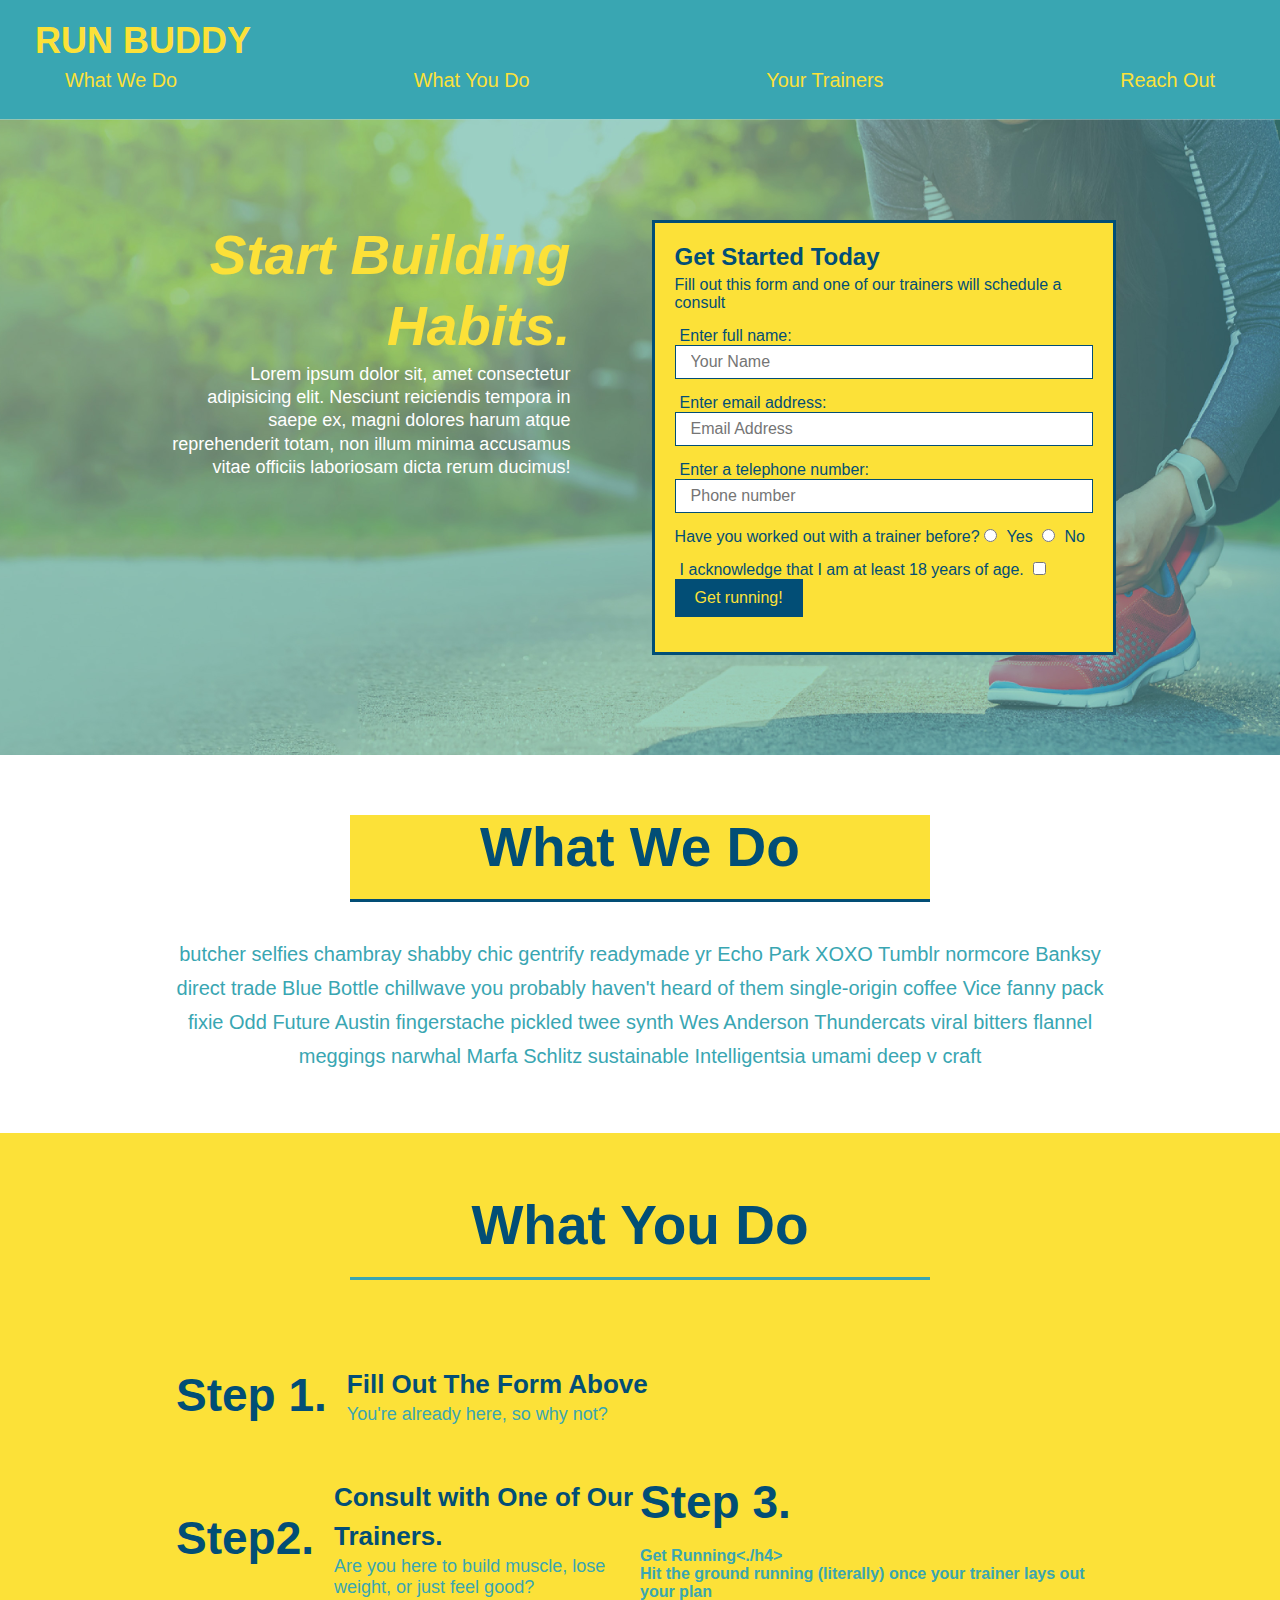
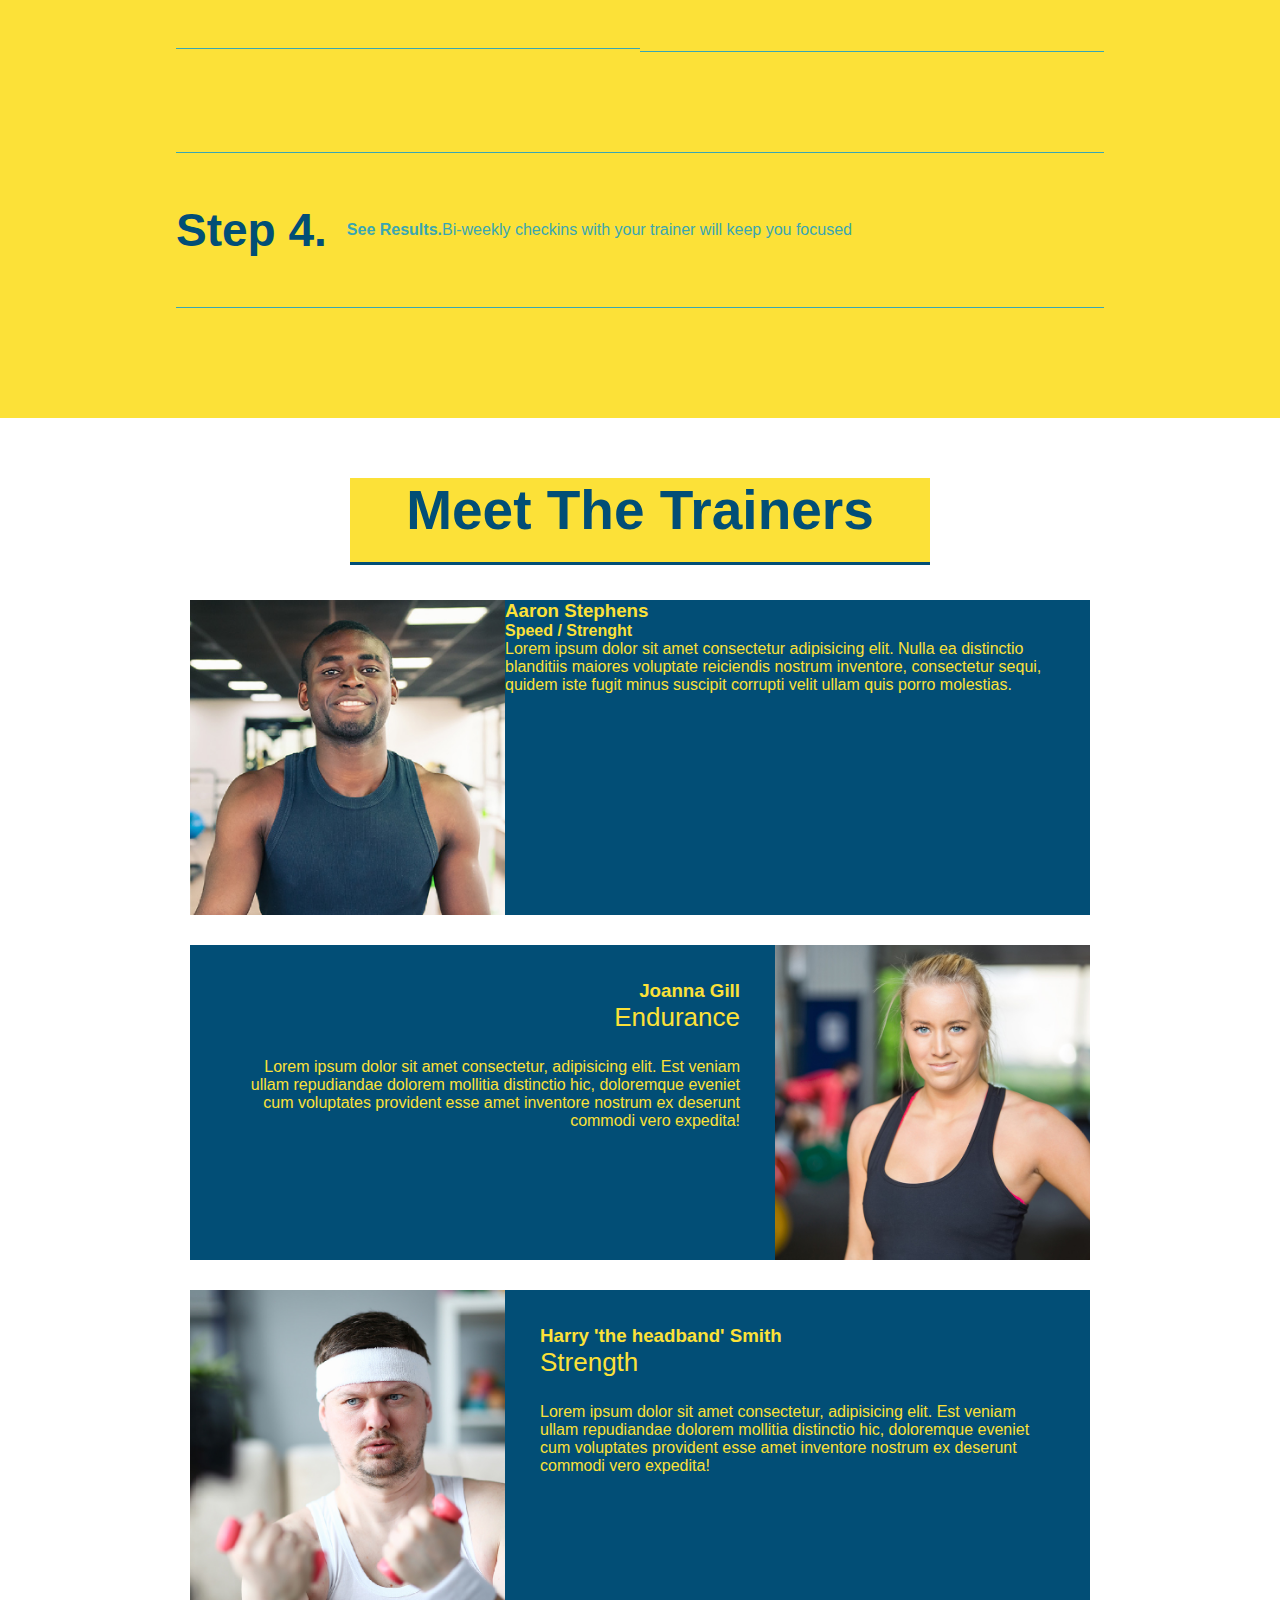
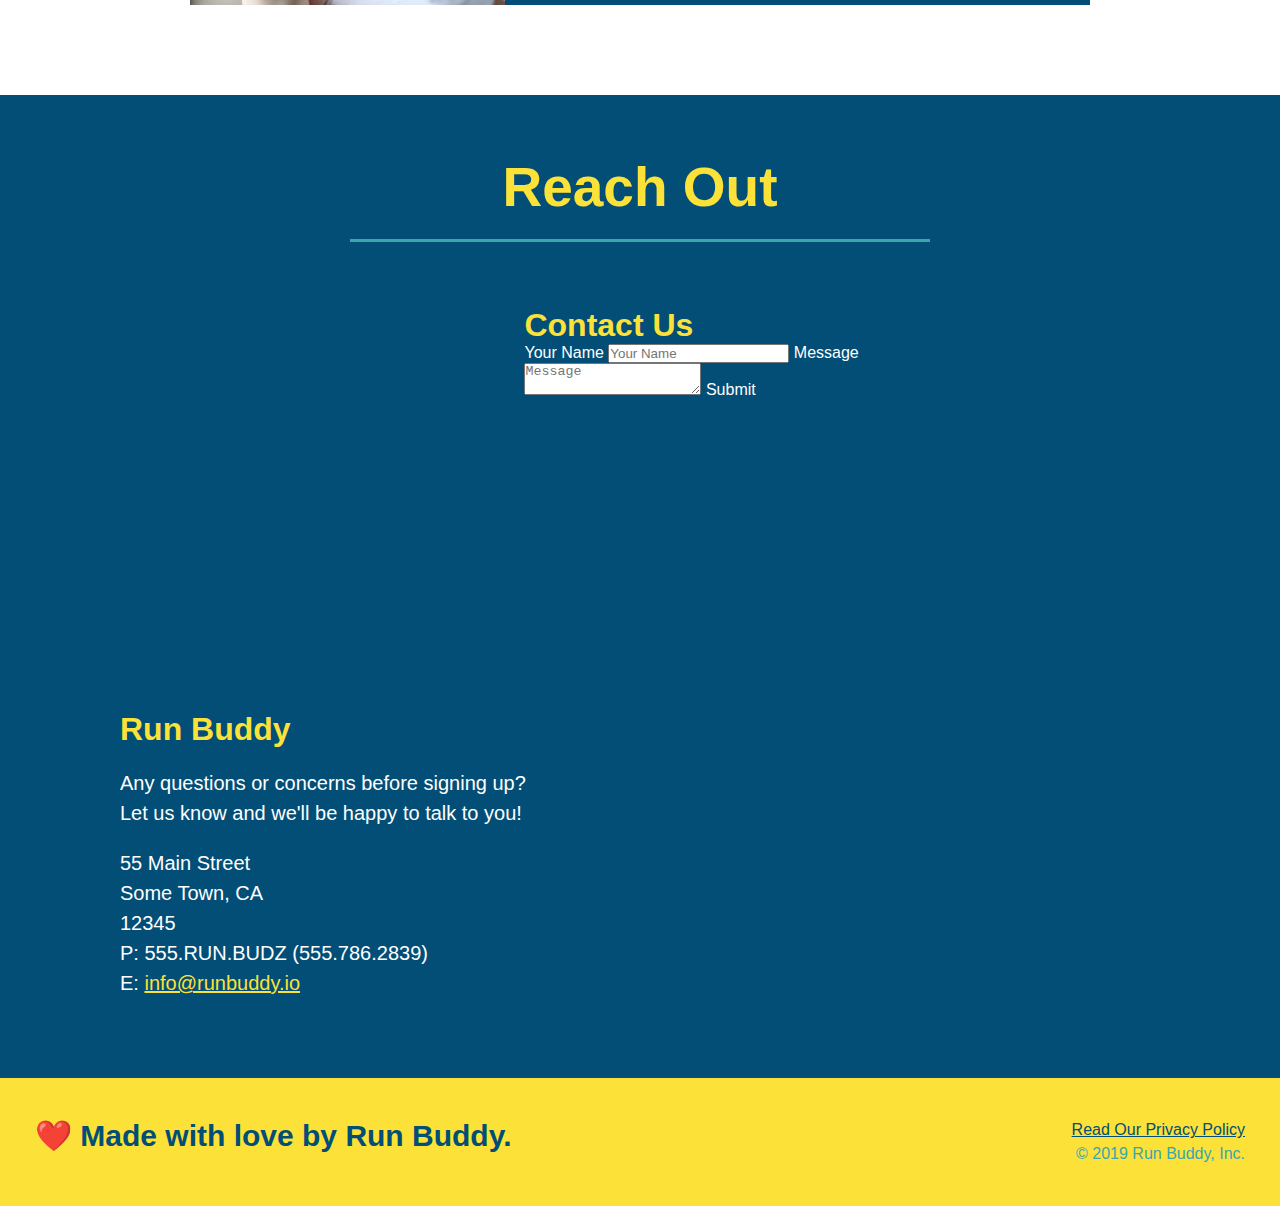
==== index.html @ f30eced4 "add flexbox to the hero" ====
<!DOCTYPE html>
<html lang="en">
    <head>
        <link rel="stylesheet" href="./assets/css/style.css" />
        <meta charset="UTF-8" />
        <title>Run Buddy</title> 
    </head>
    
    <body> 
     <!-- navigation -->
    <header>
        <h1>
            <a href="/">RUN BUDDY</a>
        </h1>
        <nav>
            <!-- Unordered list element -->
            <ul>
                <!-- List item element -->
                <li>
                    <!-- Anchor element -->
                    <a href="#what-we-do">What We Do</a>
                </li>
                <li>
                    <a href="#what-you-do">What You Do</a>
                </li>
                <li>
                    <a href="#your-trainers">Your Trainers</a>
                </li>
                <li>
                    <a href="#reach-out">Reach Out</a>
                </li>
            </ul>
        </nav>
    </header>

        <!-- hero/jumbotron -->
        <section class="hero">
            <div class="hero-cta">
                <h2>Start Building Habits.</h2>
                <p>
                    Lorem ipsum dolor sit, amet consectetur adipisicing elit. Nesciunt reiciendis tempora in saepe ex, magni dolores harum atque reprehenderit totam, non illum minima accusamus vitae officiis laboriosam dicta rerum ducimus!
                </p>
            </div>
            
            <div class="hero-form">
                <h3>Get Started Today</h3>
                <p>Fill out this form and one of our trainers will schedule a consult</p>
            <form>
                <label for="name">Enter full name:</label>
                <input type="text" placeholder="Your Name" name"name" id="name" class="form-input"/>
                <label for="email">Enter email address:</label>
                <input type="email" placeholder="Email Address" name="email" id="email" class="form-input"/>
                <label for="phone">Enter a telephone number:</label>
                <input type="tel" placeholder="Phone number" name="phone" id="phone" class="form-input"/>
                <p>
                    Have you worked out with a trainer before?
                    <input type="radio" name="trainer-confirm" id="trainer=yes" />
                    <label for="trainer-yes">Yes</label>
                    <input type="radio" name="trainer-confirm" id="trainer-no" />
                    <label for="trainer-no">No</label>
                </p>       
                <p>
                    <label for="checkbok" >
                        I acknowledge that I am at least 18 years of age.
                    </label>
                    <input type="checkbox" name="age-confirm" id="checkbox" />
                    <br>
                    <button type="submit">
                        Get running!
                    </button>
                </p> 
            </form>  
            </div>
        </section>
        <!-- end hero -->

        <!-- "what we do" section -->
        <section id="what-we-do" class="intro">
            <div class="flex-row">
            <h2 class="section-title primary-border">What We Do</h2>
        </div>
        <div class="flex-row">
            <p>
                butcher selfies chambray shabby chic gentrify readymade yr Echo Park XOXO Tumblr normcore Banksy direct trade Blue Bottle chillwave you probably haven't heard of them single-origin coffee Vice fanny pack fixie Odd Future Austin fingerstache pickled twee synth Wes Anderson Thundercats viral bitters flannel meggings narwhal Marfa Schlitz sustainable Intelligentsia umami deep v craft
            </p>
        </div>
        </section>

        <!-- "what you do" section-->
        <section id="what-you-do" class="steps">
            <div class="flex-row">
            <h2 class="section-title secondary-border">What You Do</h2>
        </div>
            <div class="step">
                <h3>Step 1.</h3>
                <div class="step-info">
                    <div class="step-img">
                    <img src="./assets/images/step-1.svg" alt="" />
                </div>
                <div class="step-text">
                <h4>Fill Out The Form Above</h4>
                <p>You're already here, so why not?</p>
                    </div>
                </div>
            <div class="step">
                <h3>Step2.</h3>
                <div class="step-info">
                    <div class="step-img">
                     <img src="./assets/images/step-2.svg" alt="" />
                    </div>
                    <div class="step-text">
                        <h4>Consult with One of Our Trainers.</h4>
                    <p>Are you here to build muscle, lose weight, or just feel good?</p>
                    </div>
                </div>
            </div>
            <div class="step">
                <h3>Step 3.</h3>
                <div class="step-info">
                <div class="step-img">
                <img src="./assets/images/step-3.svg" alt="" />
                </div>
                <h4>Get Running<./h4>
                <p>Hit the ground running (literally) once your trainer lays out your plan</p>
            </div>
            </div>
            </div>
            <div>
            <div class="step">
                <h3>Step 4.</h3>
                <div class="step-info">
                <div class="step-img">
                <img src="./assets/images/step-4.svg" alt="" />
                </div>
                <h4>See Results.</h4>
                <p>Bi-weekly checkins with your trainer will keep you focused</p>
            </div>
            </div>
            </div>
        </section>

        <!-- "meet the trainders" section -->
        <section id="your-trainers" class="trainers">
            <div class="flex-row">
            <h2 class="section-title primary-border"> Meet The Trainers</h2>
            </div>  
            <article class="trainer">
                <img src="./assets/images/trainer-1.jpg" alt="Aaron Stephens in his workout clothes ready to pump iron" />
                <div class=""trainer-bio text-left">
                <h3>Aaron Stephens</h3>
                <h4>Speed / Strenght</h4>
                <p>Lorem ipsum dolor sit amet consectetur adipisicing elit. Nulla ea distinctio blanditiis maiores voluptate reiciendis nostrum inventore, consectetur sequi, quidem iste fugit minus suscipit corrupti velit ullam quis porro molestias.</p>
                </div>
            </article>

            <!-- second trainer bio -->
            <article class="trainer">
                <div class="trainer-bio text-right">
                    <h3>Joanna Gill</h3>
                    <h4>Endurance</h4>
                    <p>
                        Lorem ipsum dolor sit amet consectetur, adipisicing elit. Est veniam ullam repudiandae dolorem mollitia distinctio hic, doloremque eveniet cum voluptates provident esse amet inventore nostrum ex deserunt commodi vero expedita!
                    </p>
                </div>
                <img src="./assets/images/trainer-2.jpg" alt="Joanna Gill cooling off after a workout" />  
            </article>
             <!-- third trainer bio -->
            <article class="trainer">
                <img src="./assets/images/trainer-3.jpg" alt="Harry Smith wearing a headband and lifting comically small pink weights" />  
                <div class="trainer-bio text-left">
                <h3>Harry 'the headband' Smith</h3>
                <h4>Strength</h4>
                <p>
                    Lorem ipsum dolor sit amet consectetur, adipisicing elit. Est veniam ullam repudiandae dolorem mollitia distinctio hic, doloremque eveniet cum voluptates provident esse amet inventore nostrum ex deserunt commodi vero expedita!
                </p>
                </div>
                </article>            
        </section>

        <!-- "reach out" section -->
        <section id="reach-out" class="contact">
            <div class="flex-row">
            <h2 class="section-title secondary-border">Reach Out</h2>
            </div>
            <div class="contact-info">
                <iframe 
                src="https://www.google.com/maps/embed?pb=!1m18!1m12!1m3!1d3447.783674360195!2d-97.79960198489377!3d30.214721081820706!2m3!1f0!2f0!3f0!3m2!1i1024!2i768!4f13.1!3m3!1m2!1s0x865b4b5ac8101ae9%3A0x28f5a397d4e46efc!2s5601%20Menchaca%20Rd%2C%20Austin%2C%20TX%2078745!5e0!3m2!1sen!2sus!4v1647648836215!5m2!1sen!2sus"
                style="border:0;"
                allowfullscreen=""
                loading="lazy">
                </iframe>
                    <div class="contact-form">
                        <h3>Contact Us</h3>
                        <form>
                            <label for="contact-name">Your Name</label>
                            <input type="text" id="contact name" placeholder="Your Name" />    
                            <label for="contact-message">Message</label>
                            <textarea id="contact-message" placeholder="Message"></textarea>

                            <buton type="submit">Submit</buton>
                        </form>
                    </div>


            <div>
                <h3>Run Buddy</h3>
                    <p>
                    Any questions or concerns before signing up?
                    <br/>
                    Let us know and we'll be happy to talk to you!
                    </p>
                    <address>
                        55 Main Street <br/>
                        Some Town, CA <br/>
                        12345 <br/>
                        P: 555.RUN.BUDZ (555.786.2839)<br/>
                        E: <a href="mailto:info@runbuddy.io">info@runbuddy.io</a>
                    </address>
             </div>
        </section>

        <!-- footer -->
        <footer>
            <h2>❤️ Made with love by Run Buddy.</h2>
            <div>
                <a href="./privacy-policy.html"> Read Our Privacy Policy</a><br />
                &copy; 2019 Run Buddy, Inc.
            </div>
        </footer>
    </body>
</html>
---- assets/css/style.css ----
* {
  margin: 0;
  padding: 0;
  box-sizing: border-box;  
}

body {
    color: #39a6b2;
    font-family: Arial, Helvetica, sans-serif;
}

header {
    padding: 20px 35px;
    background-color: #39a6b2;
    display: flexbox;
    justify-content: space-between;
    flex-wrap: wrap;
}

header h1 {
    font-weight: bold;
    margin: 0;
    font-size:  36px;
    color: #fce138;
}

header a {
    text-decoration: none;
    color: #fce138
}

header nav {
    margin: 7px 0;
}

header nav ul {
    display: flex;
    flex-wrap: wrap;
    justify-content: space-between;
    align-items: center;
    list-style: none;
}

header nav ul li a {
    margin: 0 30px;
    font-weight: lighter;
    font-size: 1.55vw;
}

footer {
    background: #fce138;
    width: 100%;
    padding: 40px 35px;
    display: flex;
    justify-content: space-between;
    flex-wrap: wrap;
}

footer h2 {
    color: #024e76;
    font-size: 30px;
    margin: 0;
}

footer div {
    line-height: 1.5;
    text-align: right;
}

footer a {
    color: #024e76;
}

section {
    padding: 60px;
}

/* Hero Style Start */
.hero {
    background-image: url("../images/hero-bg.jpeg");
    background-size: cover;
    background-position: center;
    display: flex;
    justify-content: center;
    flex-wrap: wrap;
    justify-content: center;
}
.hero-cta {
    width: 35%;
    text-align: right;
    margin: 3.5%;
    color: #fff;
    font-size: 18px;
    line-height: 1.3;
}
.hero-cta h2 {
    font-style: italic;
    font-size: 55px;
    color: #fce138;
}
.hero-form {
    border: 3px solid #024e76;
    background-color: #fce138;
    padding: 20px;
    color: #024e76;
    margin: 3.5%;
    width: 40%;
}
.hero-form h3 {
    font-size: 24px;
    margin:0;
}
.hero-form p {
    margin: 5px 0 15px 0;
}
.form-input {
    border: 1px solid #024e76;
    display: block;
    padding: 7px 15px;
    font-size: 16px;
    color: #024e76;
    width: 100%;
    margin-bottom: 15px; 
}
.hero-form label {
    margin: 0 5px;
}
.hero-form button {
    color: #fce138;
    background-color: #024e76;
    border: none;
    padding: 10px 20px;
    font-size: 16px;
}
/* Hero Style End */

.intro p {
    /* add this alongside your other declarations */
    margin: 0 auto;
    line-height: 1.7;
    color:#39a6b2;
    width: 80%;
    font-size: 20px;
    text-align: center;
}

.steps {
    background-color: #fce138;
}

.section-title {
    font-size: 55px;
    color: #024e76;
    border-bottom: 3px solid;
    padding-bottom: 20px;
    text-align: center;
    margin: 0 auto 35px auto;
    width: 50%;
}

.primary-border {
    background-color: #fce138;
}

.secondary-border {
    border-color: #39a6b2;
}

.step h3{
    color:#024e76;
    font-size: 46px;
}

.step-text p {
    color:#39a6b2;
    font-size: 18px;
}

.step-text h4 {
    font-size: 26px;
    line-height: 1.5;
    color: #024e76;
}

.step {
    margin: 50px auto;
    padding-bottom: 50px;
    width: 80%;
    border-bottom: 1px solid #39a6b2;
    display: flex;
    flex-wrap: wrap;
    align-items: center;
    justify-content: space-between;
    flex: 1 30%;
}

.step-info{
flex: 2 70%;
display: flex;
flex-wrap: wrap;
align-items: center;
}

.step-img{
    flex 1 12%;
    margin-right: 20px;
}

.step-img img {
    max-width: 100%;
}

.step-text{
    flex:12;
}

.trainers {
}

.trainer {
    width: 900px;
    margin: 0 auto 30px auto;
    background: #024e76;
    color:#fce138;
    overflow: auto;
}

.trainer img{
    width: 35%;
    float: left;
    overflow: auto;
}

.trainer-bio{
    padding: 35px;
    float: left;
    width: 65%;
    overflow: auto;
}

.text-left {
    text-align: left;
}

.text-right{
    text-align: right;
}

.flex-row {
    display: flex;
}

.triainer-bio h3 {
    font-size: 32px;
    margin-bottom: 8px;
}

.trainer-bio h4 {
    font-weight: lighter;
    font-size: 26px;
    margin-bottom: 25px;
}

.triainer-bio p {
    font-size: 17px;
    line-height: 1.3;
}

.contact {
    background: #024e76;
}

.contact h2 {
    color: #fce138;
}

.contact-info iframe {
    width: 400px;
    height: 400px;
}

.contact-info div {
    width: 410px;
    display: inline-block;
    vertical-align: top;
    text-align: left;
    margin: 30px 0 0 60px;
    color:white;
}

.contact-info h3 {
    color: #fce138;
    font-size: 32px;
}

.contact-info p, .contact-info address {
    margin: 20px 0;
    line-height: 1.5;
    font-size: 20px;
    font-style: normal;
}

.contact-info a {
    color: #fce138;
}
/* End of Reach Out Styles */
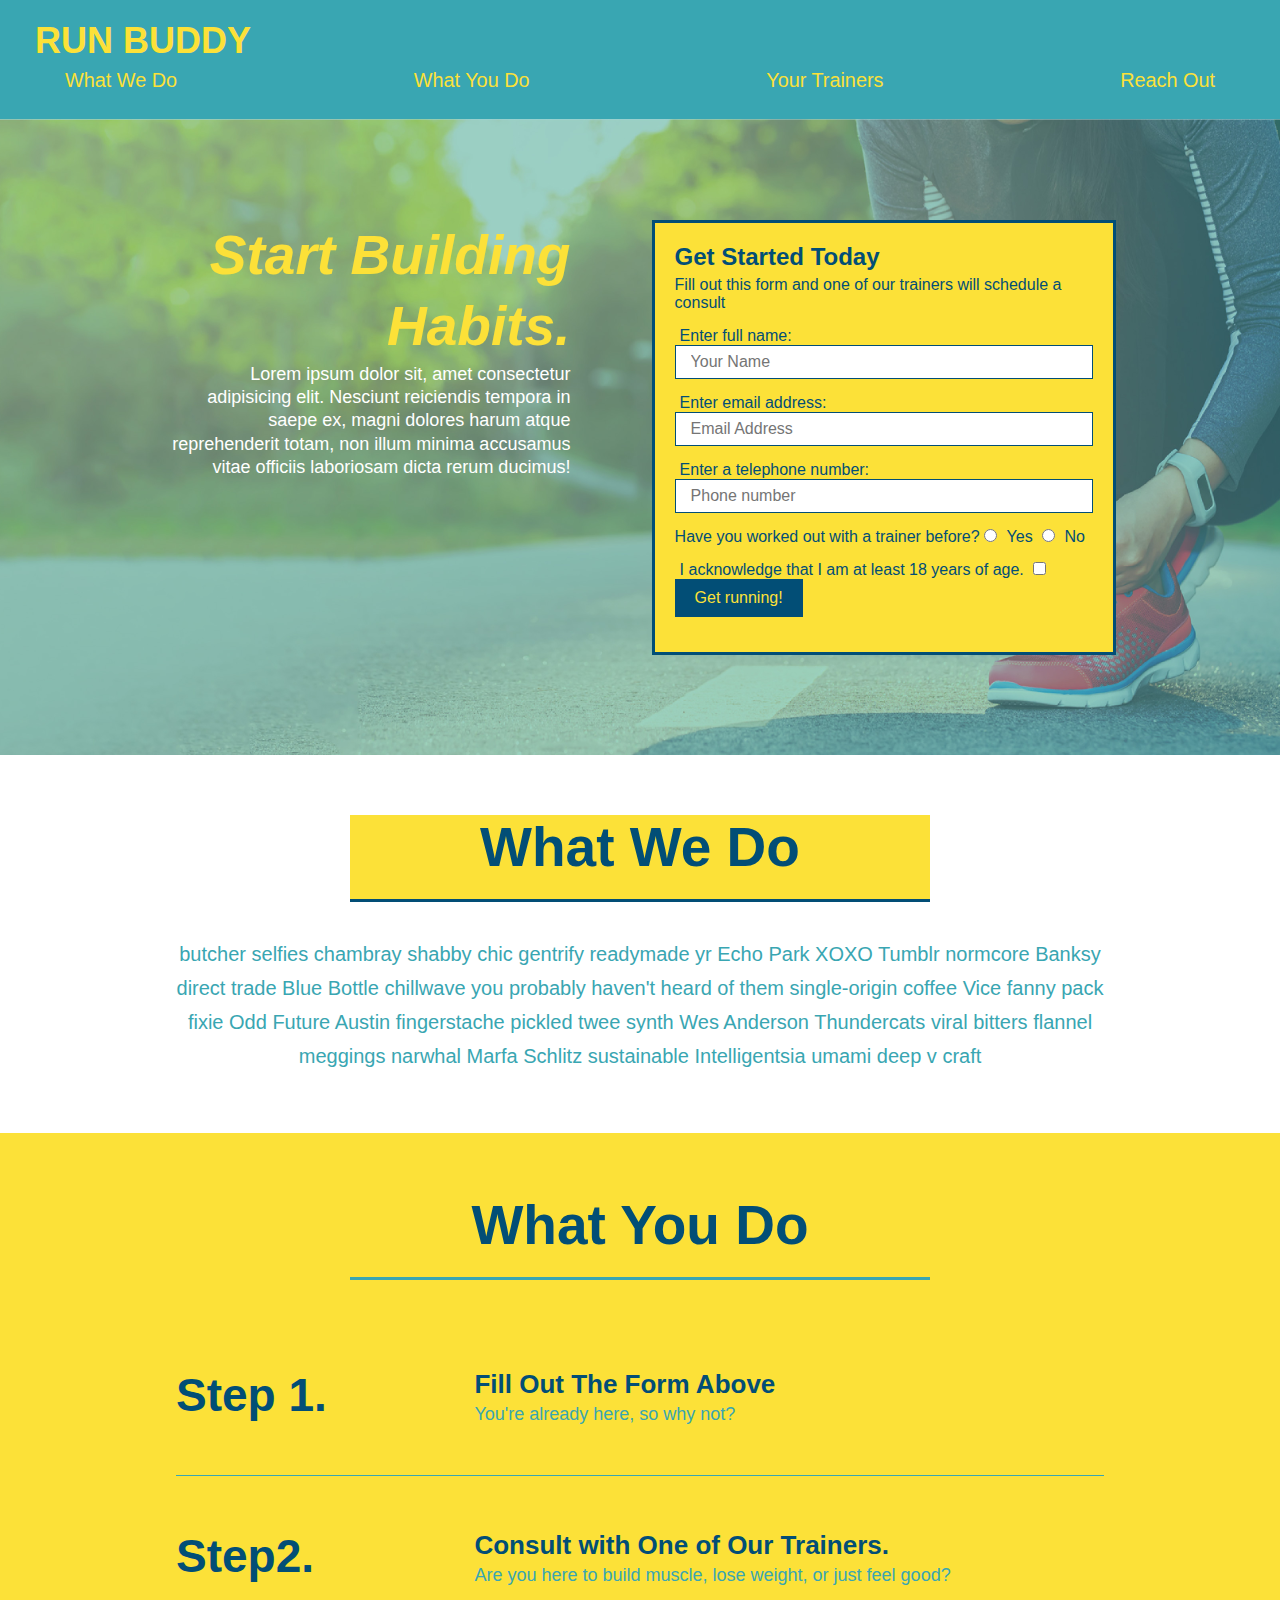
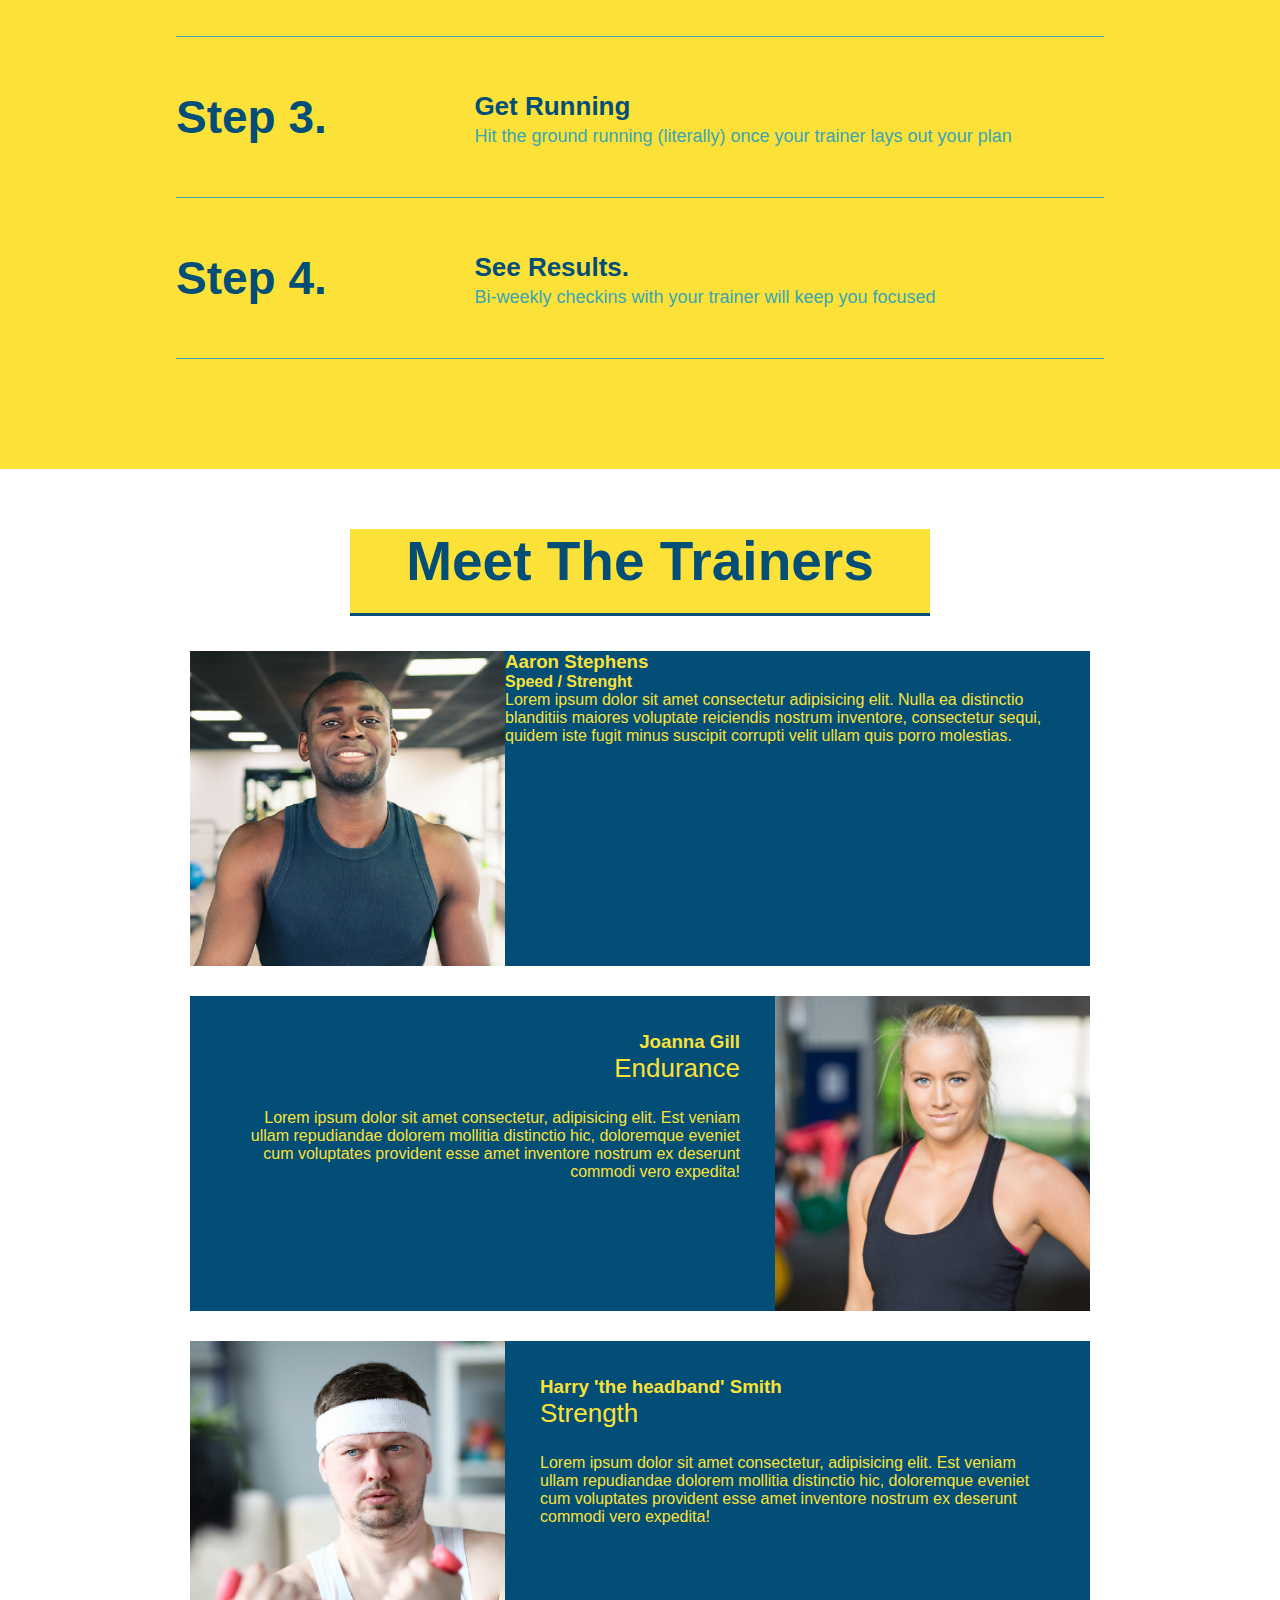
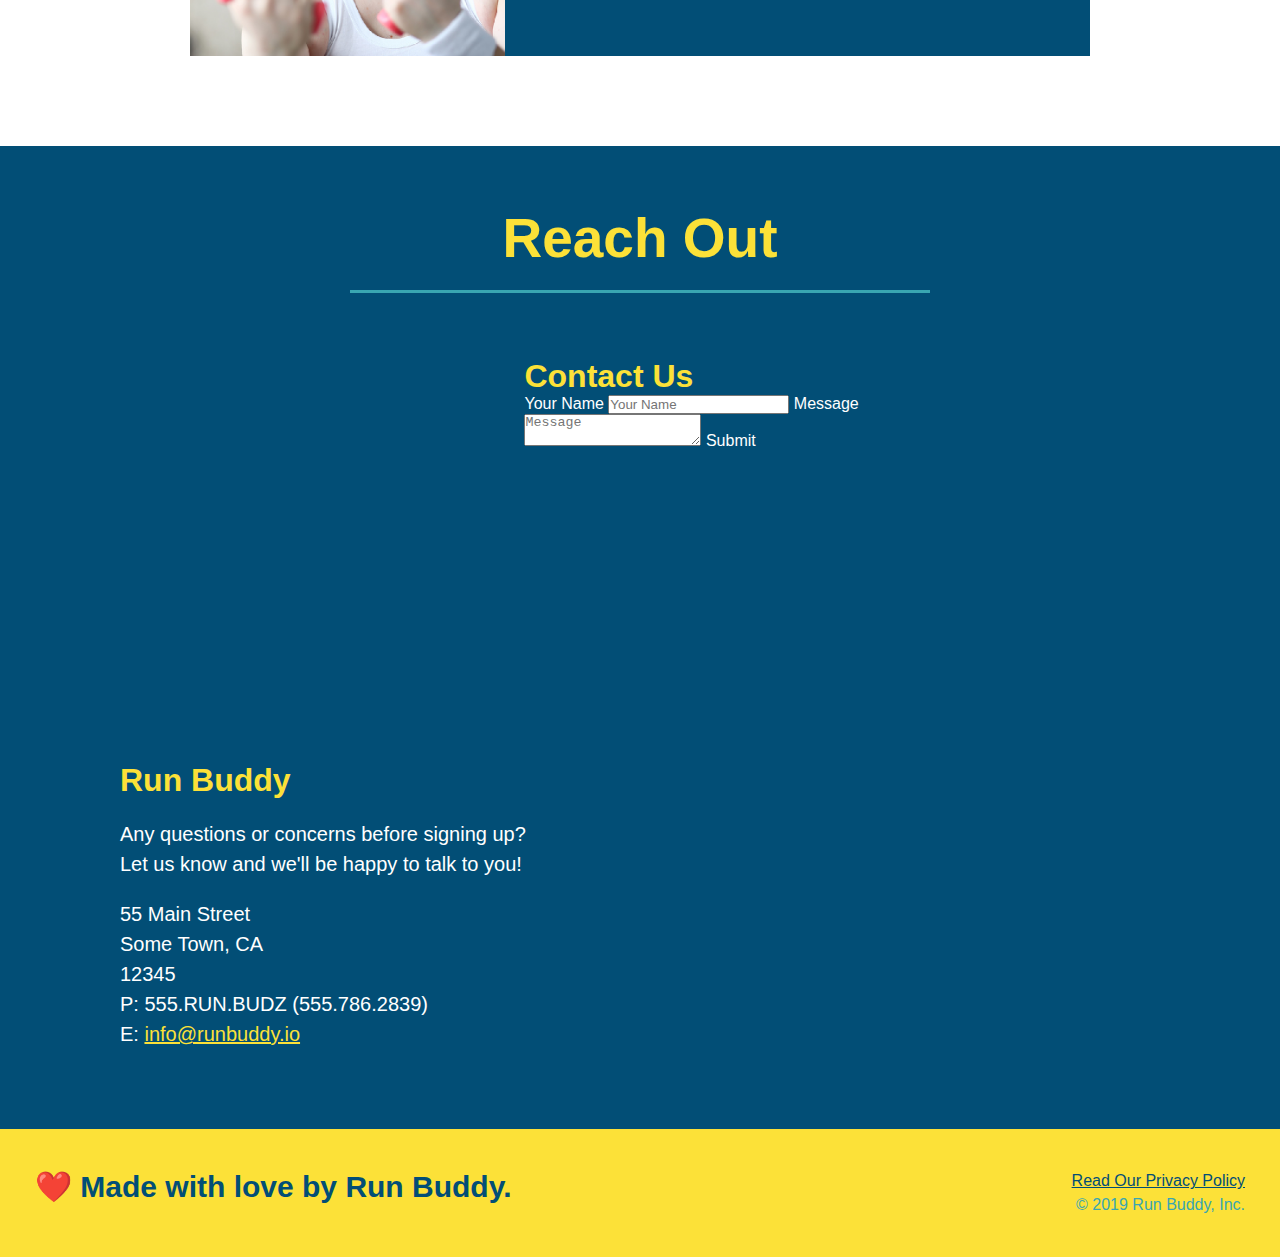
==== commit df45a184: "add flexbox to the steps" ====
--- a/index.html
+++ b/index.html
@@ -95,13 +95,14 @@
                 <h3>Step 1.</h3>
                 <div class="step-info">
                     <div class="step-img">
-                    <img src="./assets/images/step-1.svg" alt="" />
+                        <img src="./assets/images/step-1.svg" alt="" />
                 </div>
                 <div class="step-text">
                 <h4>Fill Out The Form Above</h4>
                 <p>You're already here, so why not?</p>
                     </div>
                 </div>
+            </div>
             <div class="step">
                 <h3>Step2.</h3>
                 <div class="step-info">
@@ -120,10 +121,11 @@
                 <div class="step-img">
                 <img src="./assets/images/step-3.svg" alt="" />
                 </div>
-                <h4>Get Running<./h4>
+                <div class="step-text">
+                <h4>Get Running</h4>
                 <p>Hit the ground running (literally) once your trainer lays out your plan</p>
-            </div>
-            </div>
+                    </div>
+                </div>
             </div>
             <div>
             <div class="step">
@@ -132,6 +134,7 @@
                 <div class="step-img">
                 <img src="./assets/images/step-4.svg" alt="" />
                 </div>
+                <div class="step-text">
                 <h4>See Results.</h4>
                 <p>Bi-weekly checkins with your trainer will keep you focused</p>
             </div>
--- a/assets/css/style.css
+++ b/assets/css/style.css
@@ -169,6 +169,7 @@
 .step h3{
     color:#024e76;
     font-size: 46px;
+    flex: 1 30%;
 }
 
 .step-text p {
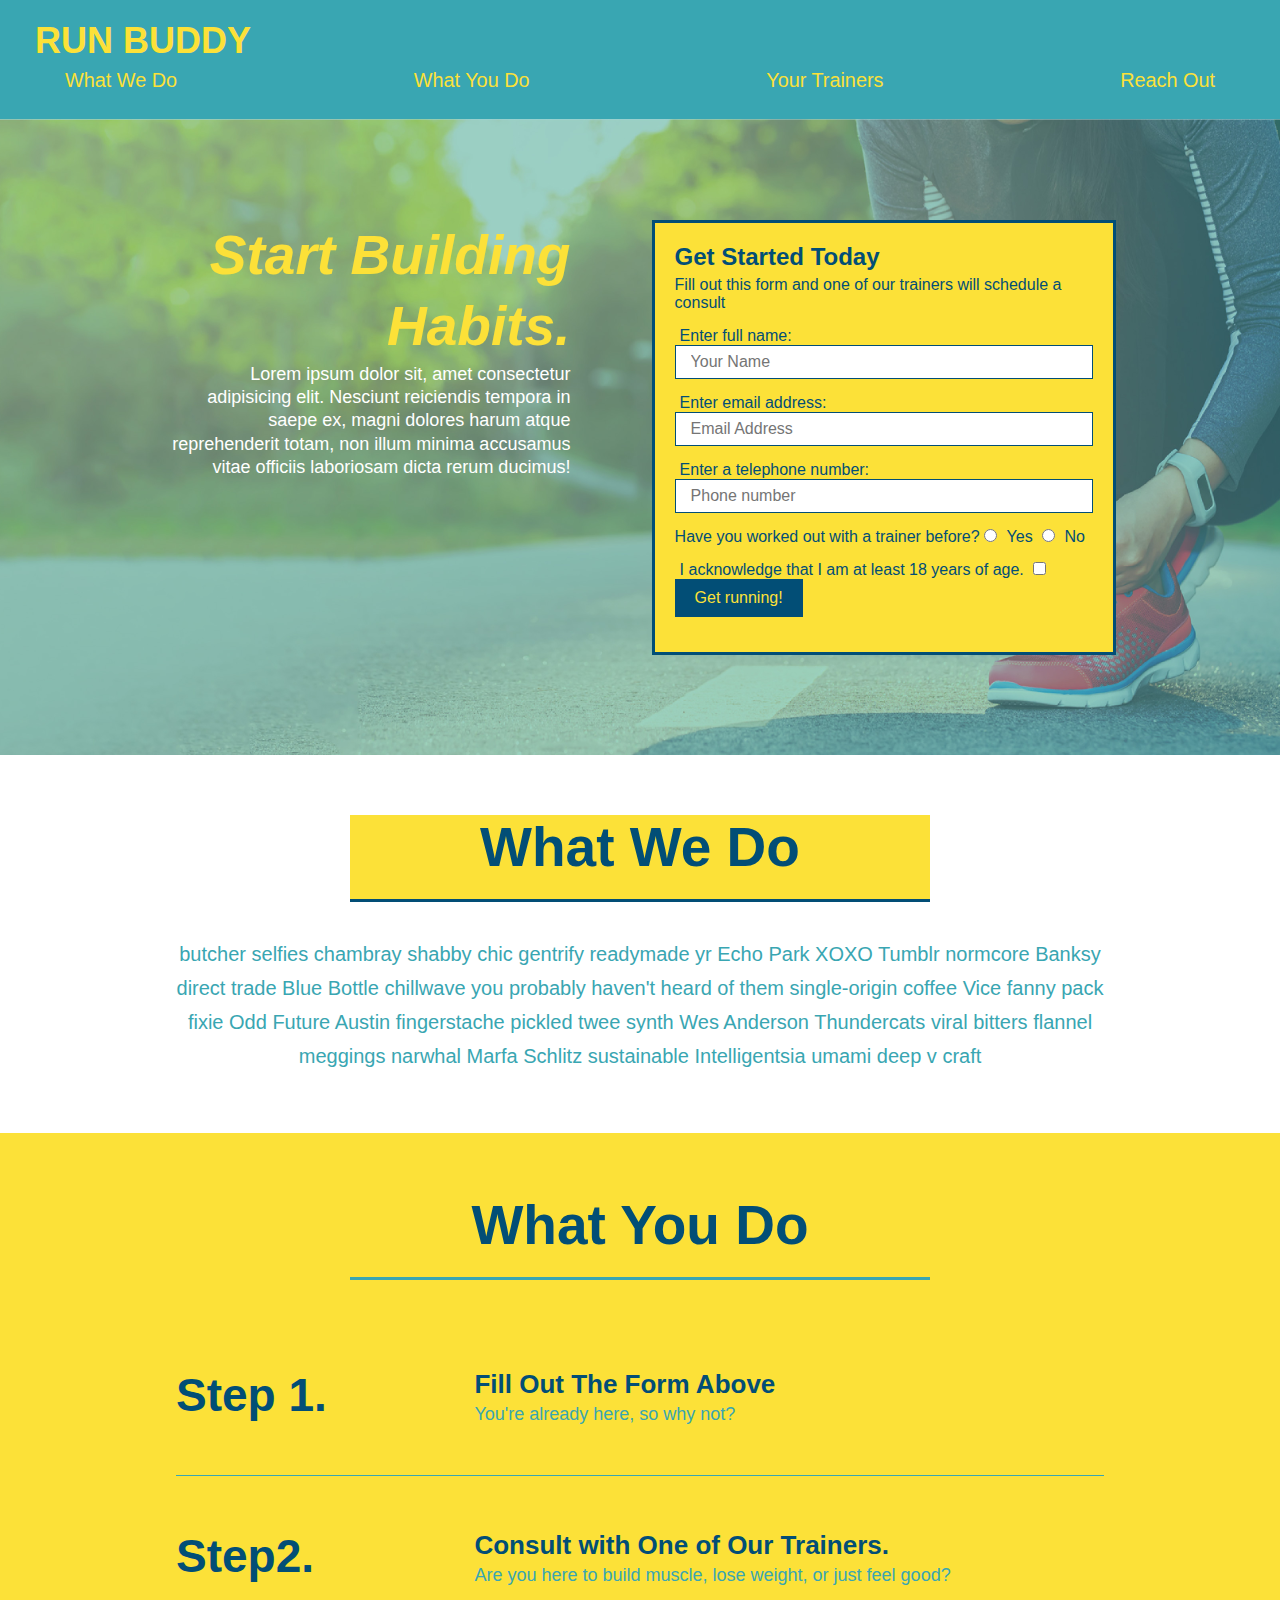
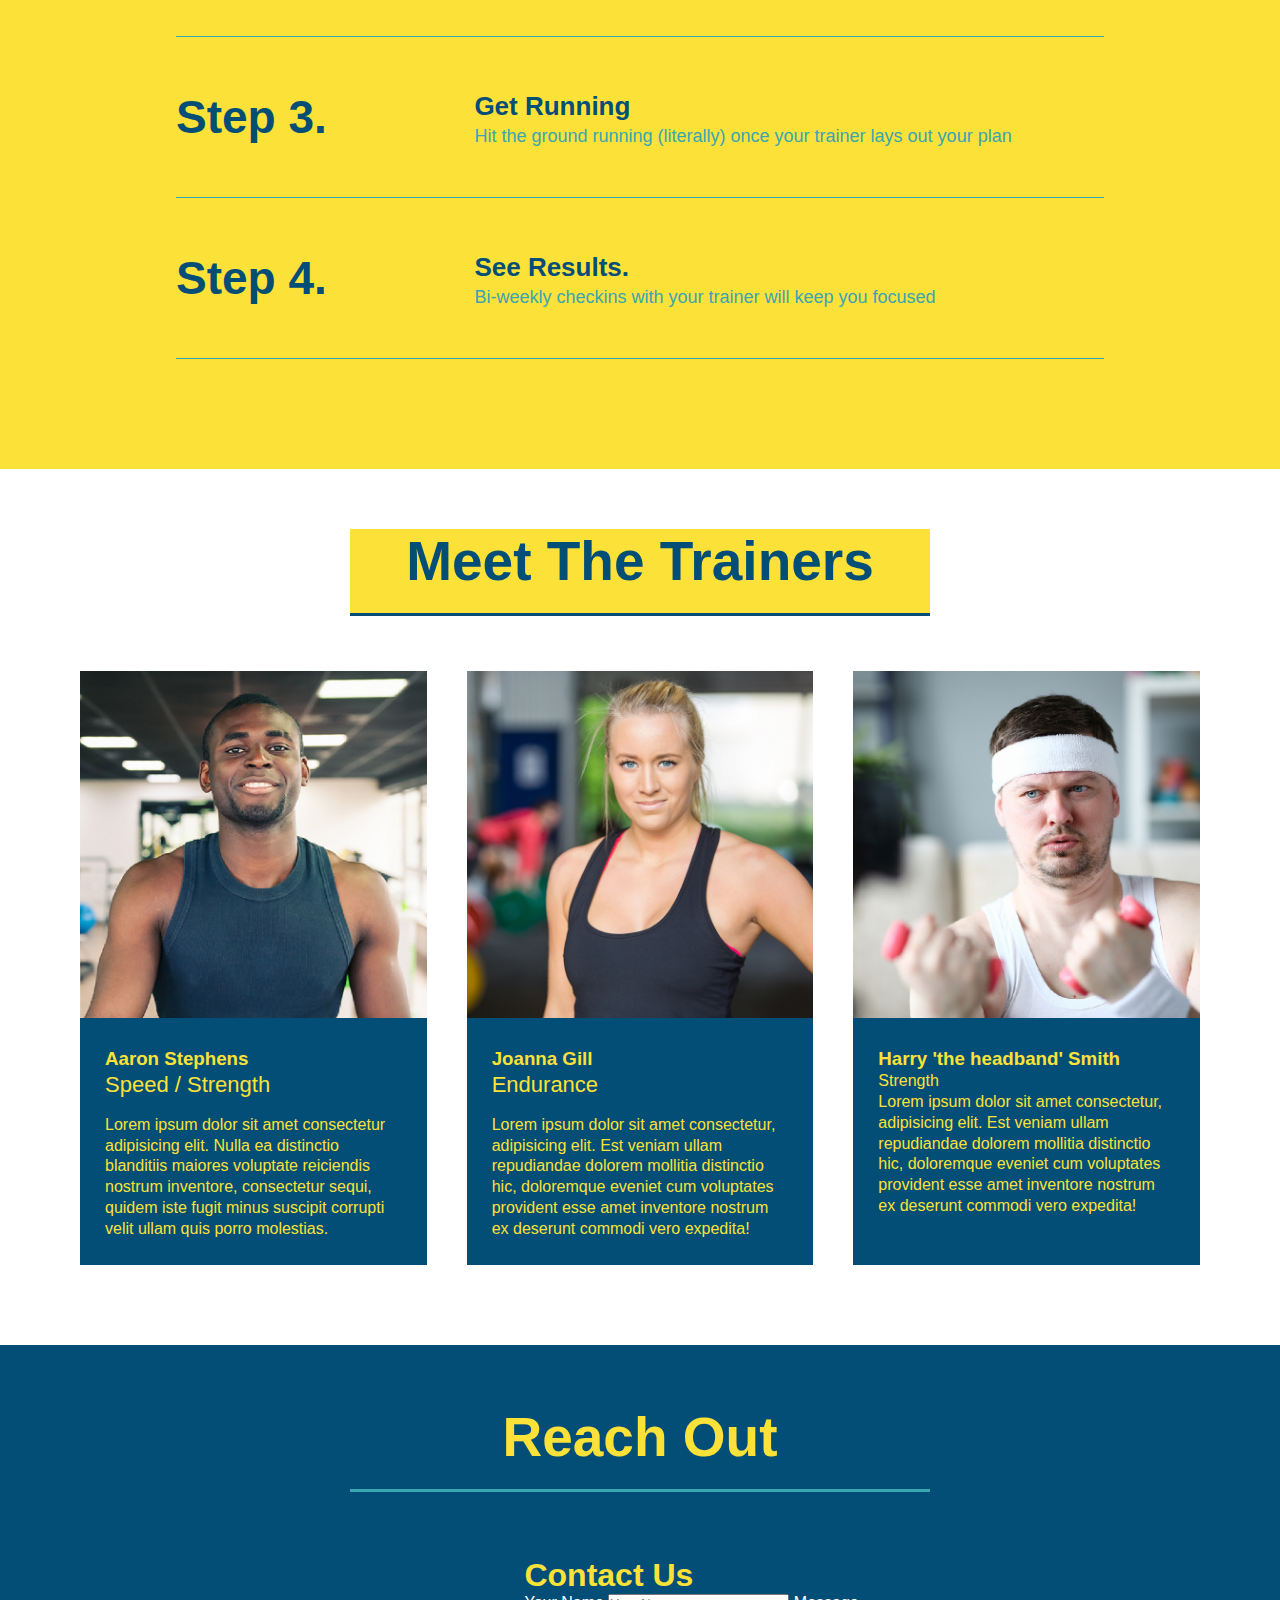
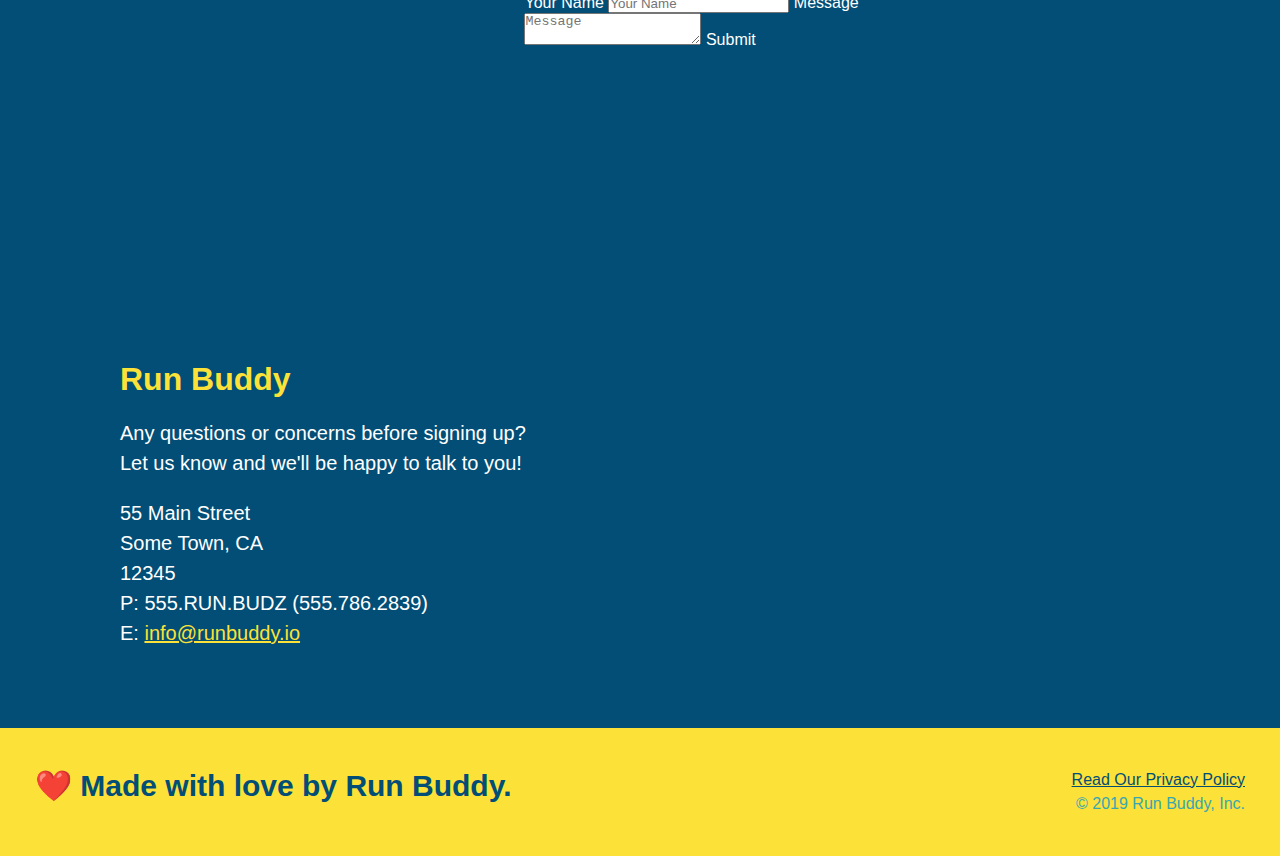
==== commit 0336f899: "add flexbox to the trainers" ====
--- a/index.html
+++ b/index.html
@@ -143,41 +143,43 @@
         </section>
 
         <!-- "meet the trainders" section -->
-        <section id="your-trainers" class="trainers">
+        <section id="your-trainers">
             <div class="flex-row">
             <h2 class="section-title primary-border"> Meet The Trainers</h2>
-            </div>  
+            </div>
+            <div  class="trainers">
             <article class="trainer">
                 <img src="./assets/images/trainer-1.jpg" alt="Aaron Stephens in his workout clothes ready to pump iron" />
-                <div class=""trainer-bio text-left">
-                <h3>Aaron Stephens</h3>
-                <h4>Speed / Strenght</h4>
+                <div class="trainer-bio">
+                <h3 class="trainer-name">Aaron Stephens</h3>
+                <h4 class="trainer-role">Speed / Strength</h4>
                 <p>Lorem ipsum dolor sit amet consectetur adipisicing elit. Nulla ea distinctio blanditiis maiores voluptate reiciendis nostrum inventore, consectetur sequi, quidem iste fugit minus suscipit corrupti velit ullam quis porro molestias.</p>
                 </div>
             </article>
 
             <!-- second trainer bio -->
             <article class="trainer">
-                <div class="trainer-bio text-right">
-                    <h3>Joanna Gill</h3>
-                    <h4>Endurance</h4>
+                <img src="./assets/images/trainer-2.jpg" alt="Joanna Gill cooling off after a workout" />
+                <div class="trainer-bio">
+                    <h3 class="trainer-name">Joanna Gill</h3>
+                    <h4 class="trainer-role">Endurance</h4>
                     <p>
                         Lorem ipsum dolor sit amet consectetur, adipisicing elit. Est veniam ullam repudiandae dolorem mollitia distinctio hic, doloremque eveniet cum voluptates provident esse amet inventore nostrum ex deserunt commodi vero expedita!
                     </p>
-                </div>
-                <img src="./assets/images/trainer-2.jpg" alt="Joanna Gill cooling off after a workout" />  
+                </div>  
             </article>
              <!-- third trainer bio -->
             <article class="trainer">
                 <img src="./assets/images/trainer-3.jpg" alt="Harry Smith wearing a headband and lifting comically small pink weights" />  
-                <div class="trainer-bio text-left">
-                <h3>Harry 'the headband' Smith</h3>
-                <h4>Strength</h4>
+                <div class="trainer-bio">
+                <h3 class="trainer-name">Harry 'the headband' Smith</h3>
+                <h4class="trainer-role">Strength</h4>
                 <p>
                     Lorem ipsum dolor sit amet consectetur, adipisicing elit. Est veniam ullam repudiandae dolorem mollitia distinctio hic, doloremque eveniet cum voluptates provident esse amet inventore nostrum ex deserunt commodi vero expedita!
                 </p>
                 </div>
-                </article>            
+                </article>  
+            </div>          
         </section>
 
         <!-- "reach out" section -->
--- a/assets/css/style.css
+++ b/assets/css/style.css
@@ -216,27 +216,29 @@
 }
 
 .trainers {
+    width: 100%;
+    margin: 0 auto;
+    display: flex;
+    flex-wrap: wrap;
+    justify-content: space-around;
 }
 
 .trainer {
-    width: 900px;
-    margin: 0 auto 30px auto;
+    margin: 20px;
+    flex: 1;
     background: #024e76;
     color:#fce138;
+}
+
+.trainer img{
+    width: 100%;
     overflow: auto;
 }
 
-.trainer img{
-    width: 35%;
-    float: left;
+.trainer-bio{
+    padding: 25px;
     overflow: auto;
-}
-
-.trainer-bio{
-    padding: 35px;
-    float: left;
-    width: 65%;
-    overflow: auto;
+    line-height: 1.3;
 }
 
 .text-left {
@@ -252,19 +254,17 @@
 }
 
 .triainer-bio h3 {
-    font-size: 32px;
-    margin-bottom: 8px;
+    font-size: 28px;
 }
 
 .trainer-bio h4 {
     font-weight: lighter;
-    font-size: 26px;
-    margin-bottom: 25px;
+    font-size: 22px;
+    margin-bottom: 15px;
 }
 
 .triainer-bio p {
     font-size: 17px;
-    line-height: 1.3;
 }
 
 .contact {
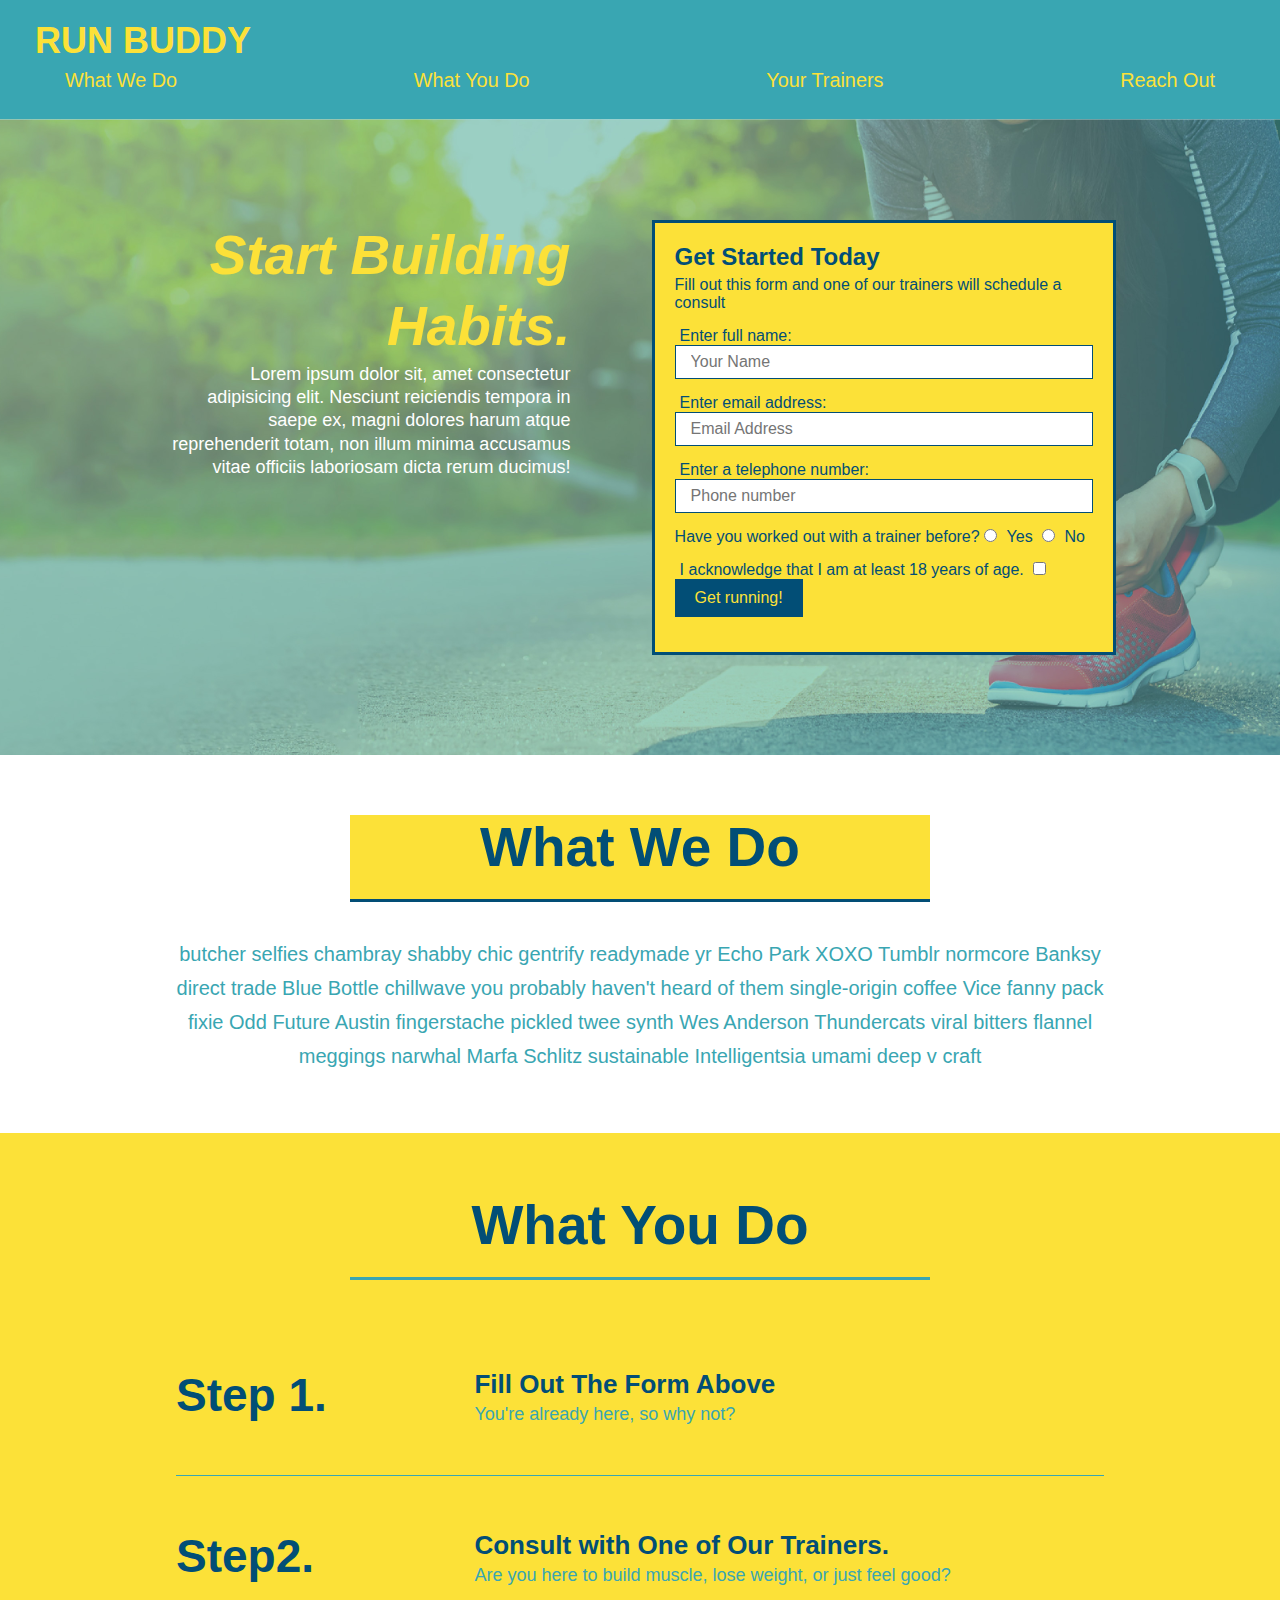
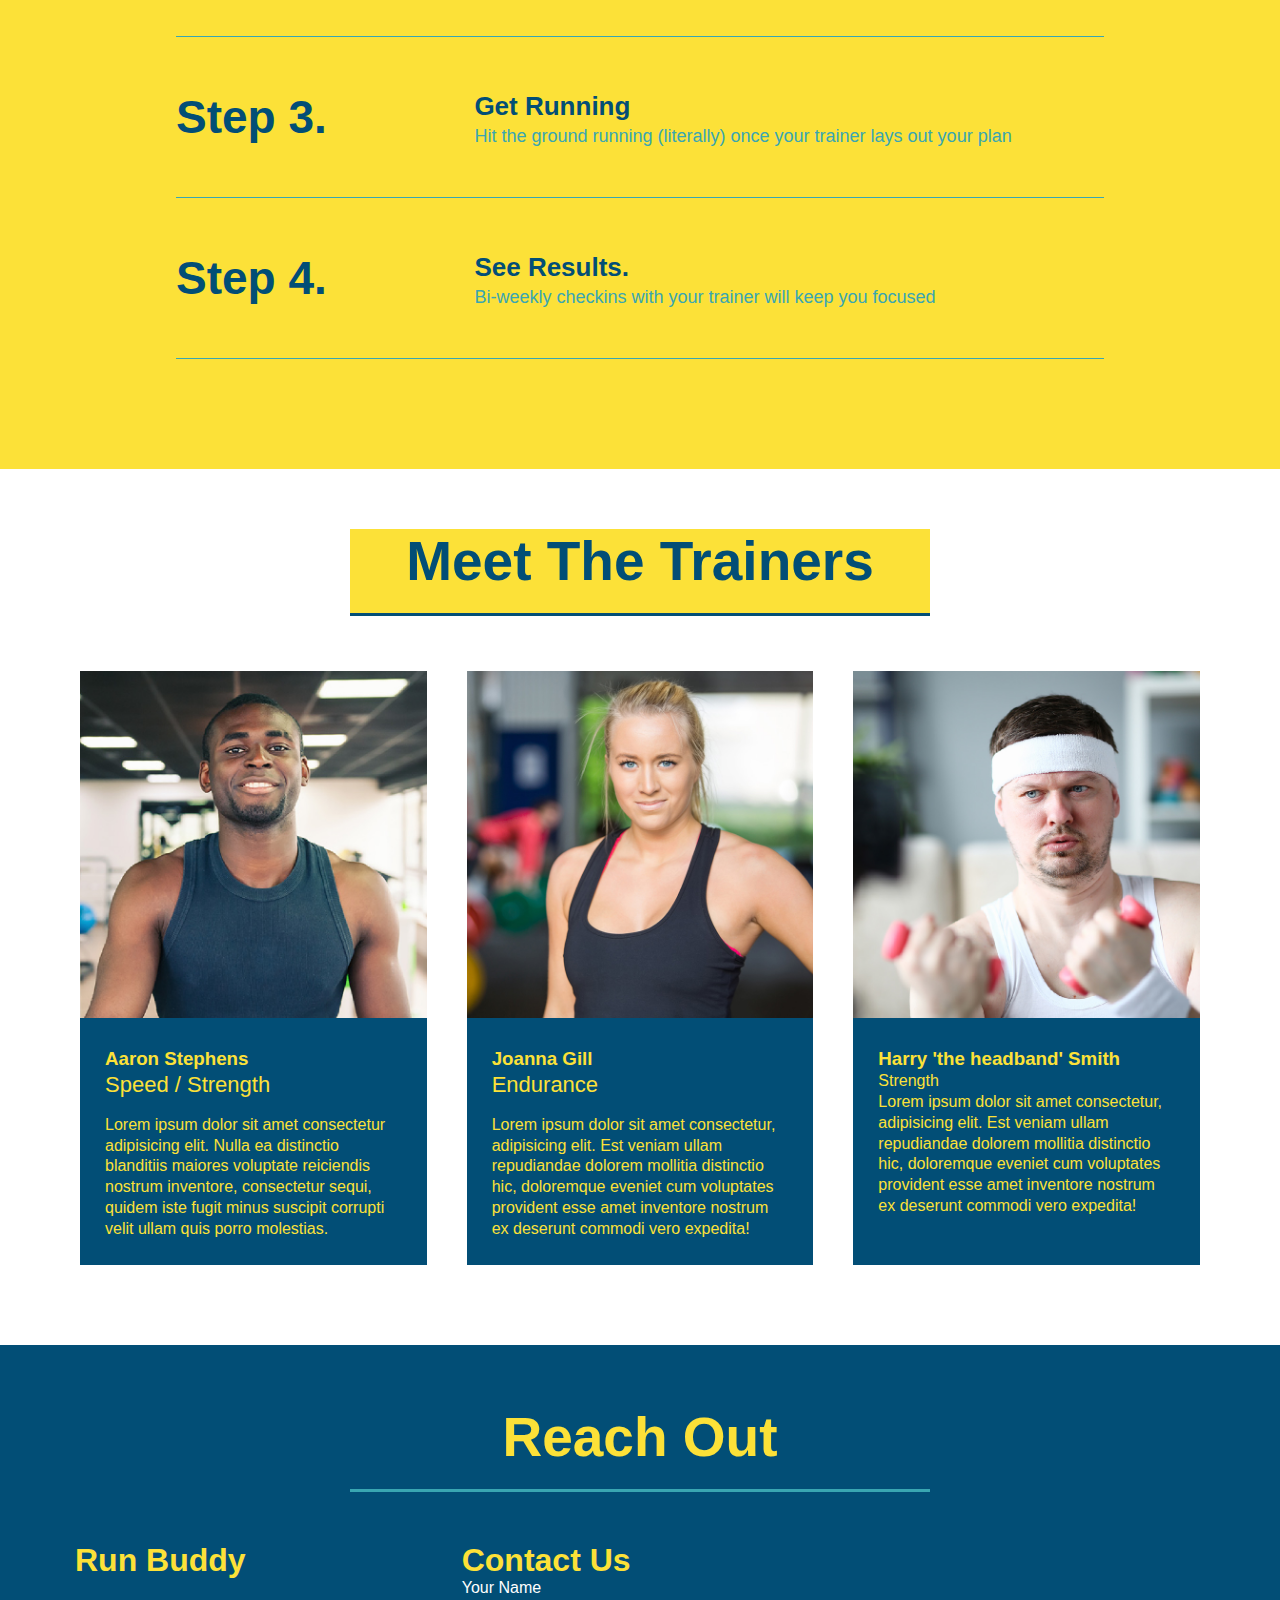
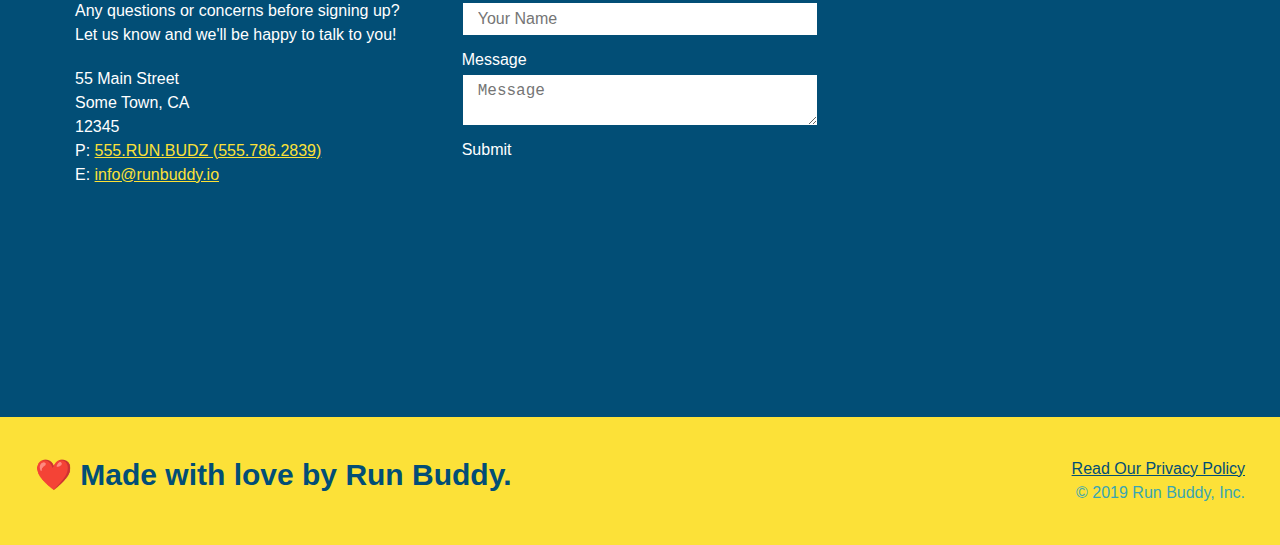
==== commit a7e0f135: "three column reach-out section" ====
--- a/index.html
+++ b/index.html
@@ -188,12 +188,22 @@
             <h2 class="section-title secondary-border">Reach Out</h2>
             </div>
             <div class="contact-info">
-                <iframe 
-                src="https://www.google.com/maps/embed?pb=!1m18!1m12!1m3!1d3447.783674360195!2d-97.79960198489377!3d30.214721081820706!2m3!1f0!2f0!3f0!3m2!1i1024!2i768!4f13.1!3m3!1m2!1s0x865b4b5ac8101ae9%3A0x28f5a397d4e46efc!2s5601%20Menchaca%20Rd%2C%20Austin%2C%20TX%2078745!5e0!3m2!1sen!2sus!4v1647648836215!5m2!1sen!2sus"
-                style="border:0;"
-                allowfullscreen=""
-                loading="lazy">
-                </iframe>
+            <div>
+                <h3>Run Buddy</h3>
+                    <p>
+                    Any questions or concerns before signing up?
+                    <br/>
+                    Let us know and we'll be happy to talk to you!
+                    </p>
+
+                    <address>
+                        55 Main Street <br/>
+                        Some Town, CA <br/>
+                        12345 <br/>
+                        P: <a href="tel:555.786.2839">555.RUN.BUDZ (555.786.2839)</a><br/>
+                        E: <a href="mailto:info@runbuddy.io">info@runbuddy.io</a>
+                    </address>
+             </div>
                     <div class="contact-form">
                         <h3>Contact Us</h3>
                         <form>
@@ -205,23 +215,10 @@
                             <buton type="submit">Submit</buton>
                         </form>
                     </div>
-
-
-            <div>
-                <h3>Run Buddy</h3>
-                    <p>
-                    Any questions or concerns before signing up?
-                    <br/>
-                    Let us know and we'll be happy to talk to you!
-                    </p>
-                    <address>
-                        55 Main Street <br/>
-                        Some Town, CA <br/>
-                        12345 <br/>
-                        P: 555.RUN.BUDZ (555.786.2839)<br/>
-                        E: <a href="mailto:info@runbuddy.io">info@runbuddy.io</a>
-                    </address>
-             </div>
+            
+                    <iframe src="https://www.google.com/maps/embed?pb=!1m18!1m12!1m3!1d3447.783674360195!2d-97.79960198489377!3d30.214721081820706!2m3!1f0!2f0!3f0!3m2!1i1024!2i768!4f13.1!3m3!1m2!1s0x865b4b5ac8101ae9%3A0x28f5a397d4e46efc!2s5601%20Menchaca%20Rd%2C%20Austin%2C%20TX%2078745!5e0!3m2!1sen!2sus!4v1647648836215!5m2!1sen!2sus"
+                        frameborder="0" style="border:0" allowfullscreen></iframe>                        
+                    </div>
         </section>
 
         <!-- footer -->
--- a/assets/css/style.css
+++ b/assets/css/style.css
@@ -271,21 +271,26 @@
     background: #024e76;
 }
 
+.contact-info {
+    display: flex;
+    justify-content: space-between;
+    flex-wrap: wrap;
+}
+
+.contact-info > * {
+    flex: 1;
+    margin: 15px;
+}
+
 .contact h2 {
     color: #fce138;
 }
 
 .contact-info iframe {
-    width: 400px;
     height: 400px;
 }
 
 .contact-info div {
-    width: 410px;
-    display: inline-block;
-    vertical-align: top;
-    text-align: left;
-    margin: 30px 0 0 60px;
     color:white;
 }
 
@@ -297,11 +302,33 @@
 .contact-info p, .contact-info address {
     margin: 20px 0;
     line-height: 1.5;
-    font-size: 20px;
+    font-size: 16px;
     font-style: normal;
 }
 
 .contact-info a {
     color: #fce138;
 }
+
+.contact-form input, .contact-form textarea {
+    border: 1px solid #024e76;
+    display: block;
+    padding: 7px 15px;
+    font-size: 16px;
+    color:#024e76;
+    width: 100%;
+    margin-bottom: 15px;
+    margin-top: 5px;
+}
+
+.contact-form button {
+    width: 100%;
+    border: none;
+    background: #fce138;
+    color:#024e76;
+    text-align: center;
+    padding: 15px 0;
+    font-size: 16px;
+}
+
 /* End of Reach Out Styles */
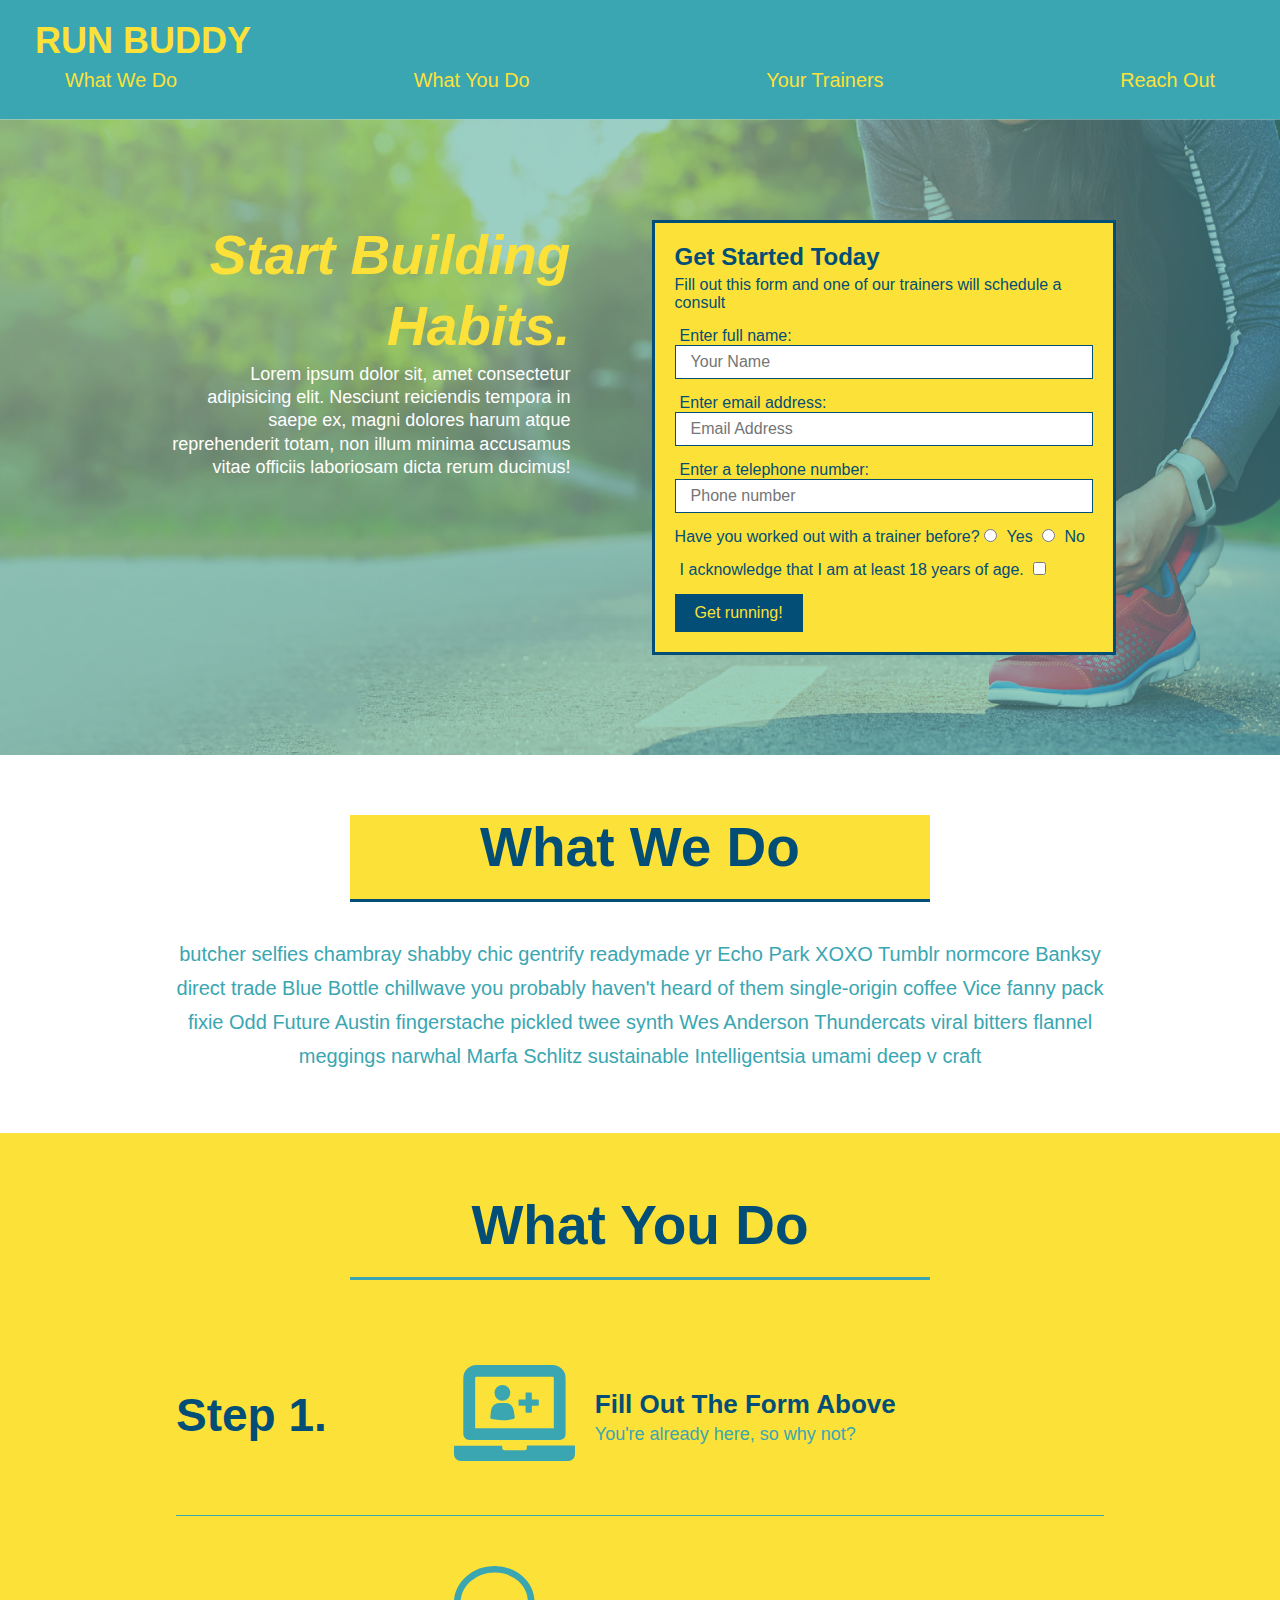
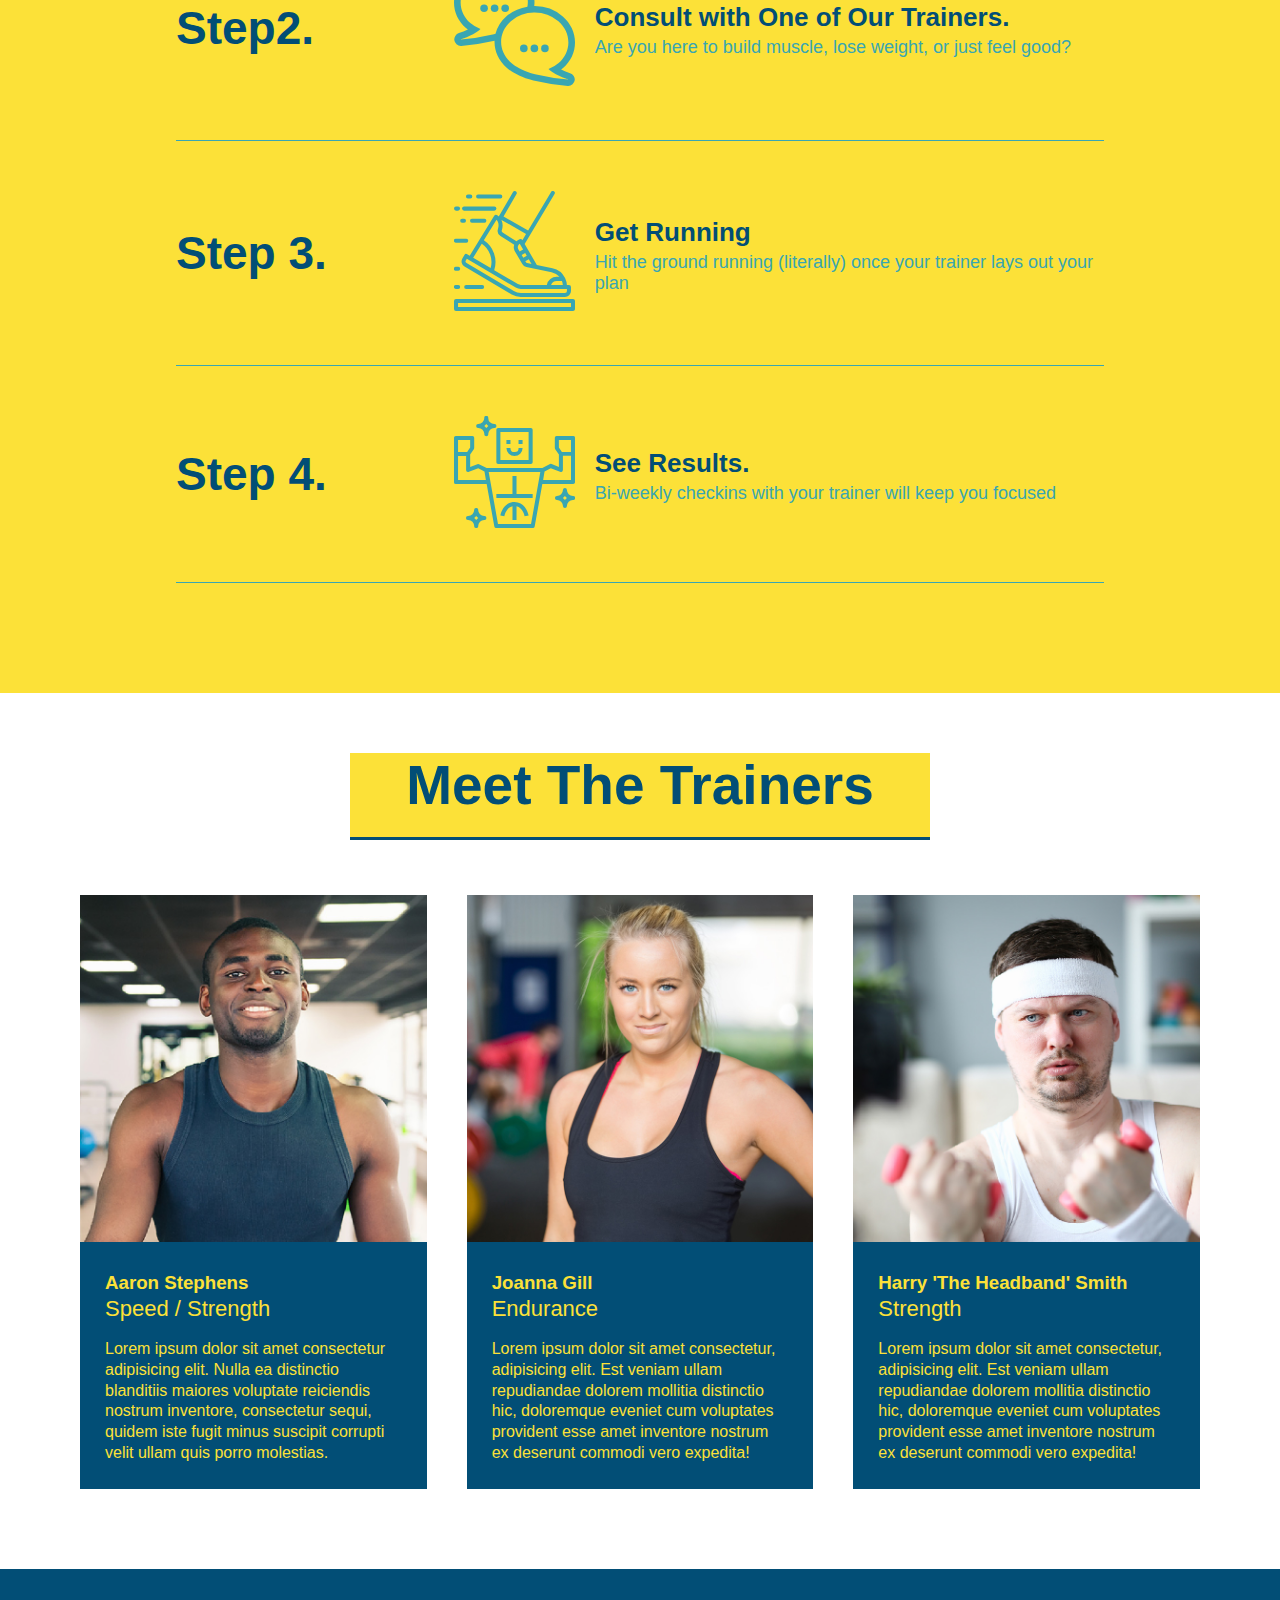
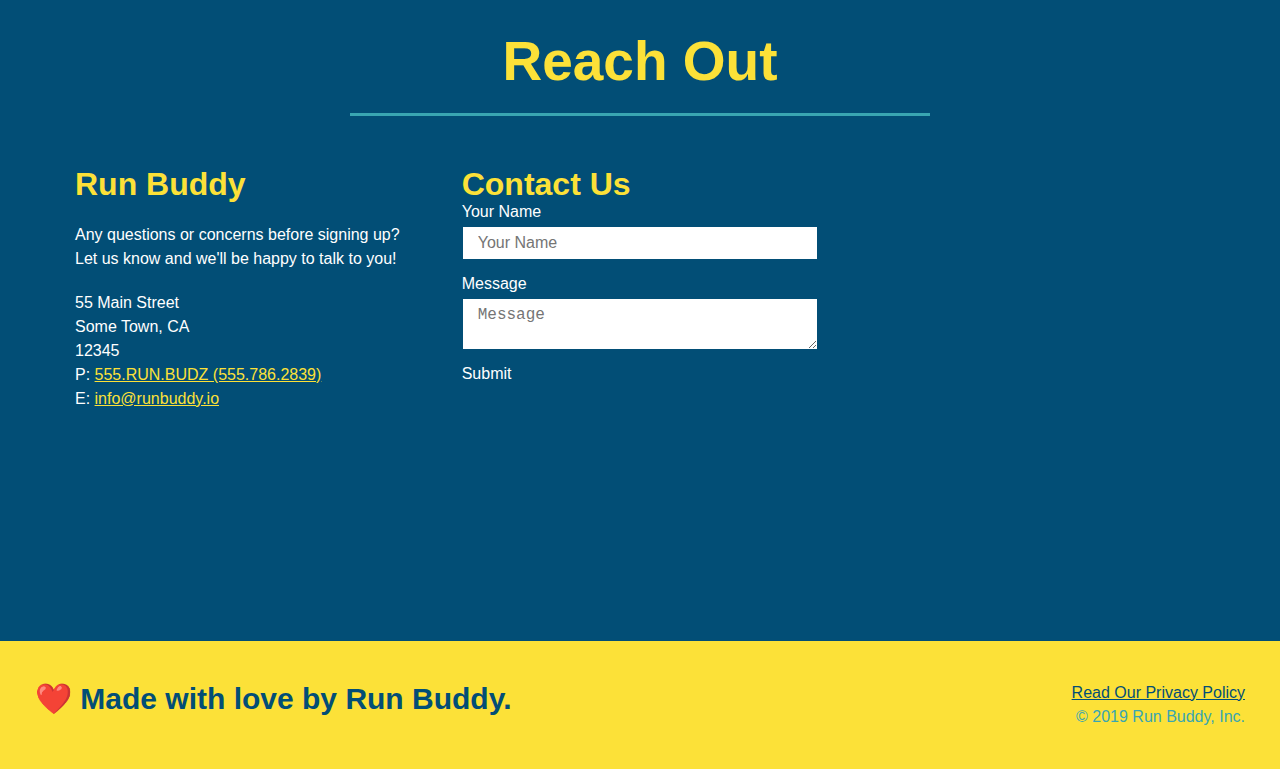
==== commit df62f8ec: "images in the wyd section fixed" ====
--- a/index.html
+++ b/index.html
@@ -64,11 +64,11 @@
                         I acknowledge that I am at least 18 years of age.
                     </label>
                     <input type="checkbox" name="age-confirm" id="checkbox" />
-                    <br>
+                </p>
                     <button type="submit">
                         Get running!
                     </button>
-                </p> 
+            
             </form>  
             </div>
         </section>
@@ -147,6 +147,7 @@
             <div class="flex-row">
             <h2 class="section-title primary-border"> Meet The Trainers</h2>
             </div>
+
             <div  class="trainers">
             <article class="trainer">
                 <img src="./assets/images/trainer-1.jpg" alt="Aaron Stephens in his workout clothes ready to pump iron" />
@@ -172,8 +173,8 @@
             <article class="trainer">
                 <img src="./assets/images/trainer-3.jpg" alt="Harry Smith wearing a headband and lifting comically small pink weights" />  
                 <div class="trainer-bio">
-                <h3 class="trainer-name">Harry 'the headband' Smith</h3>
-                <h4class="trainer-role">Strength</h4>
+                <h3 class="trainer-name">Harry 'The Headband' Smith</h3>
+                <h4 class="trainer-role">Strength</h4>
                 <p>
                     Lorem ipsum dolor sit amet consectetur, adipisicing elit. Est veniam ullam repudiandae dolorem mollitia distinctio hic, doloremque eveniet cum voluptates provident esse amet inventore nostrum ex deserunt commodi vero expedita!
                 </p>
--- a/assets/css/style.css
+++ b/assets/css/style.css
@@ -203,7 +203,7 @@
 }
 
 .step-img{
-    flex 1 12%;
+    flex: 1 12%;
     margin-right: 20px;
 }
 
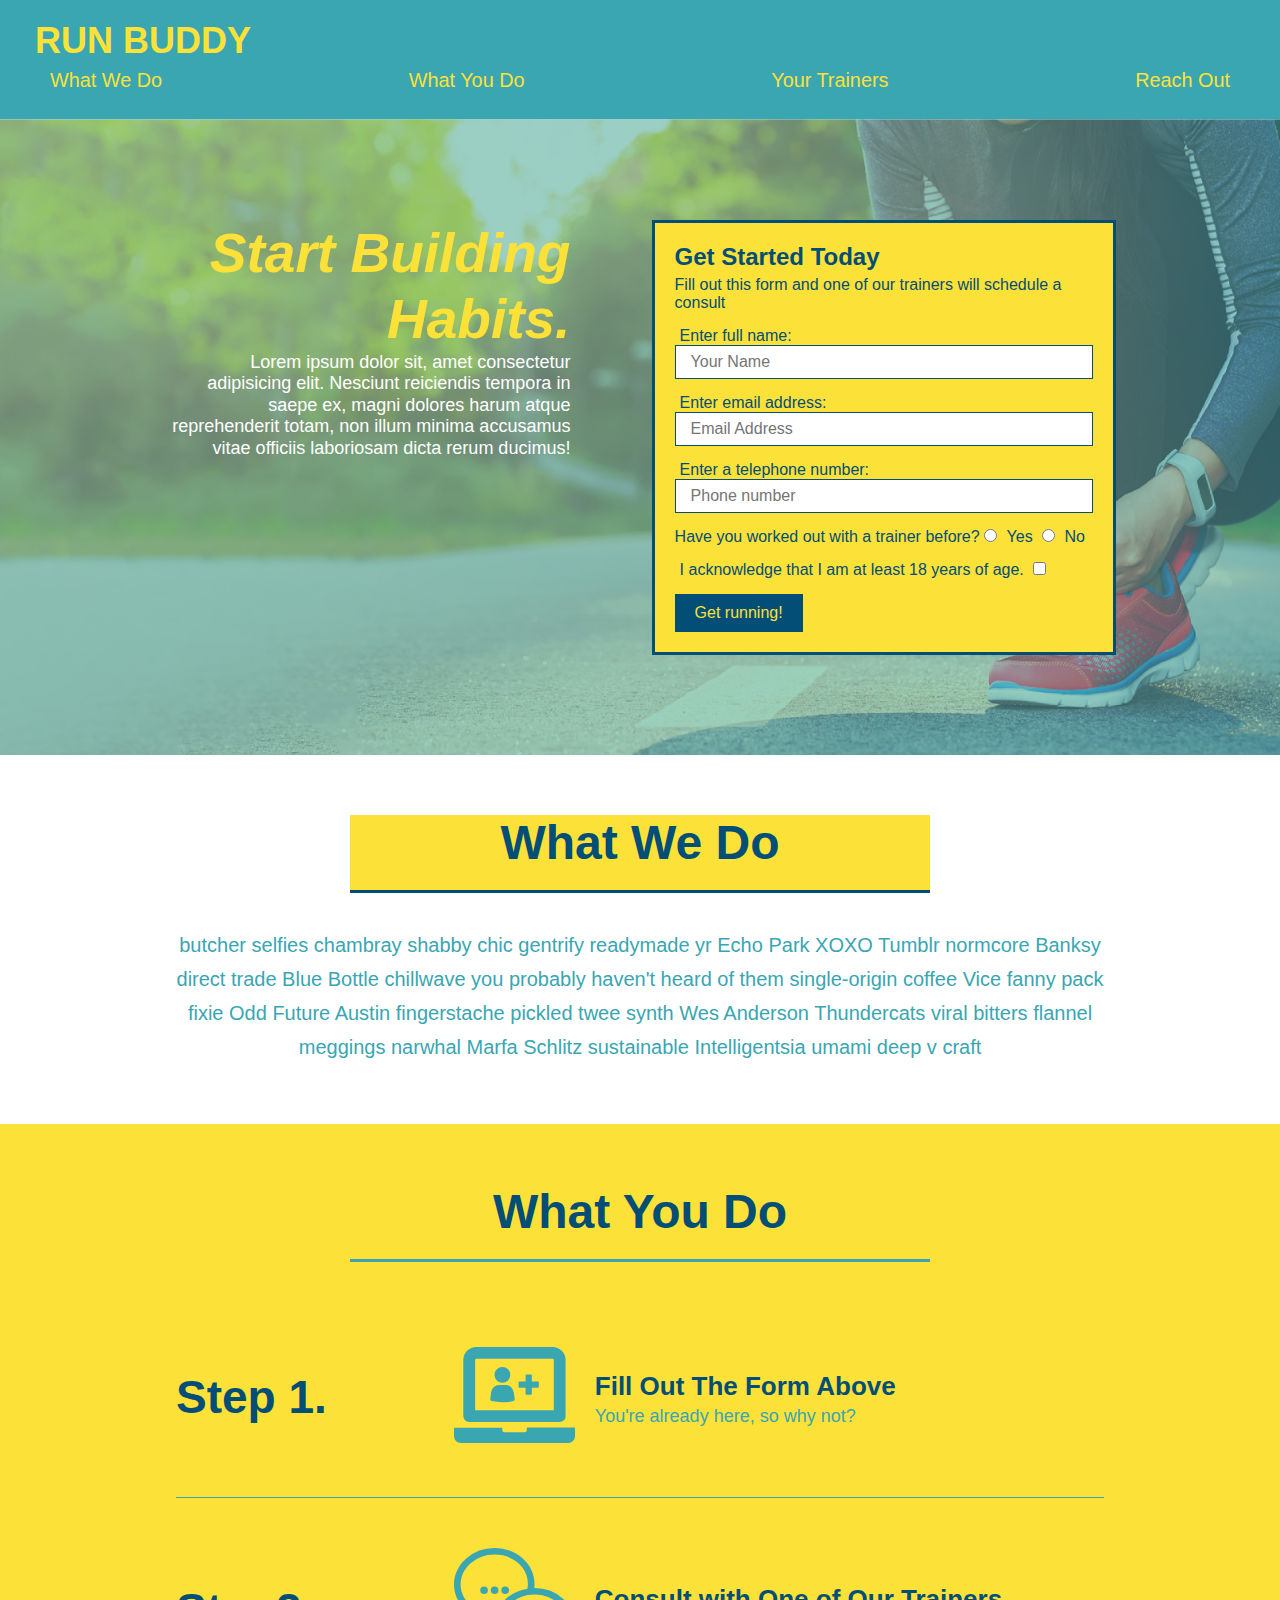
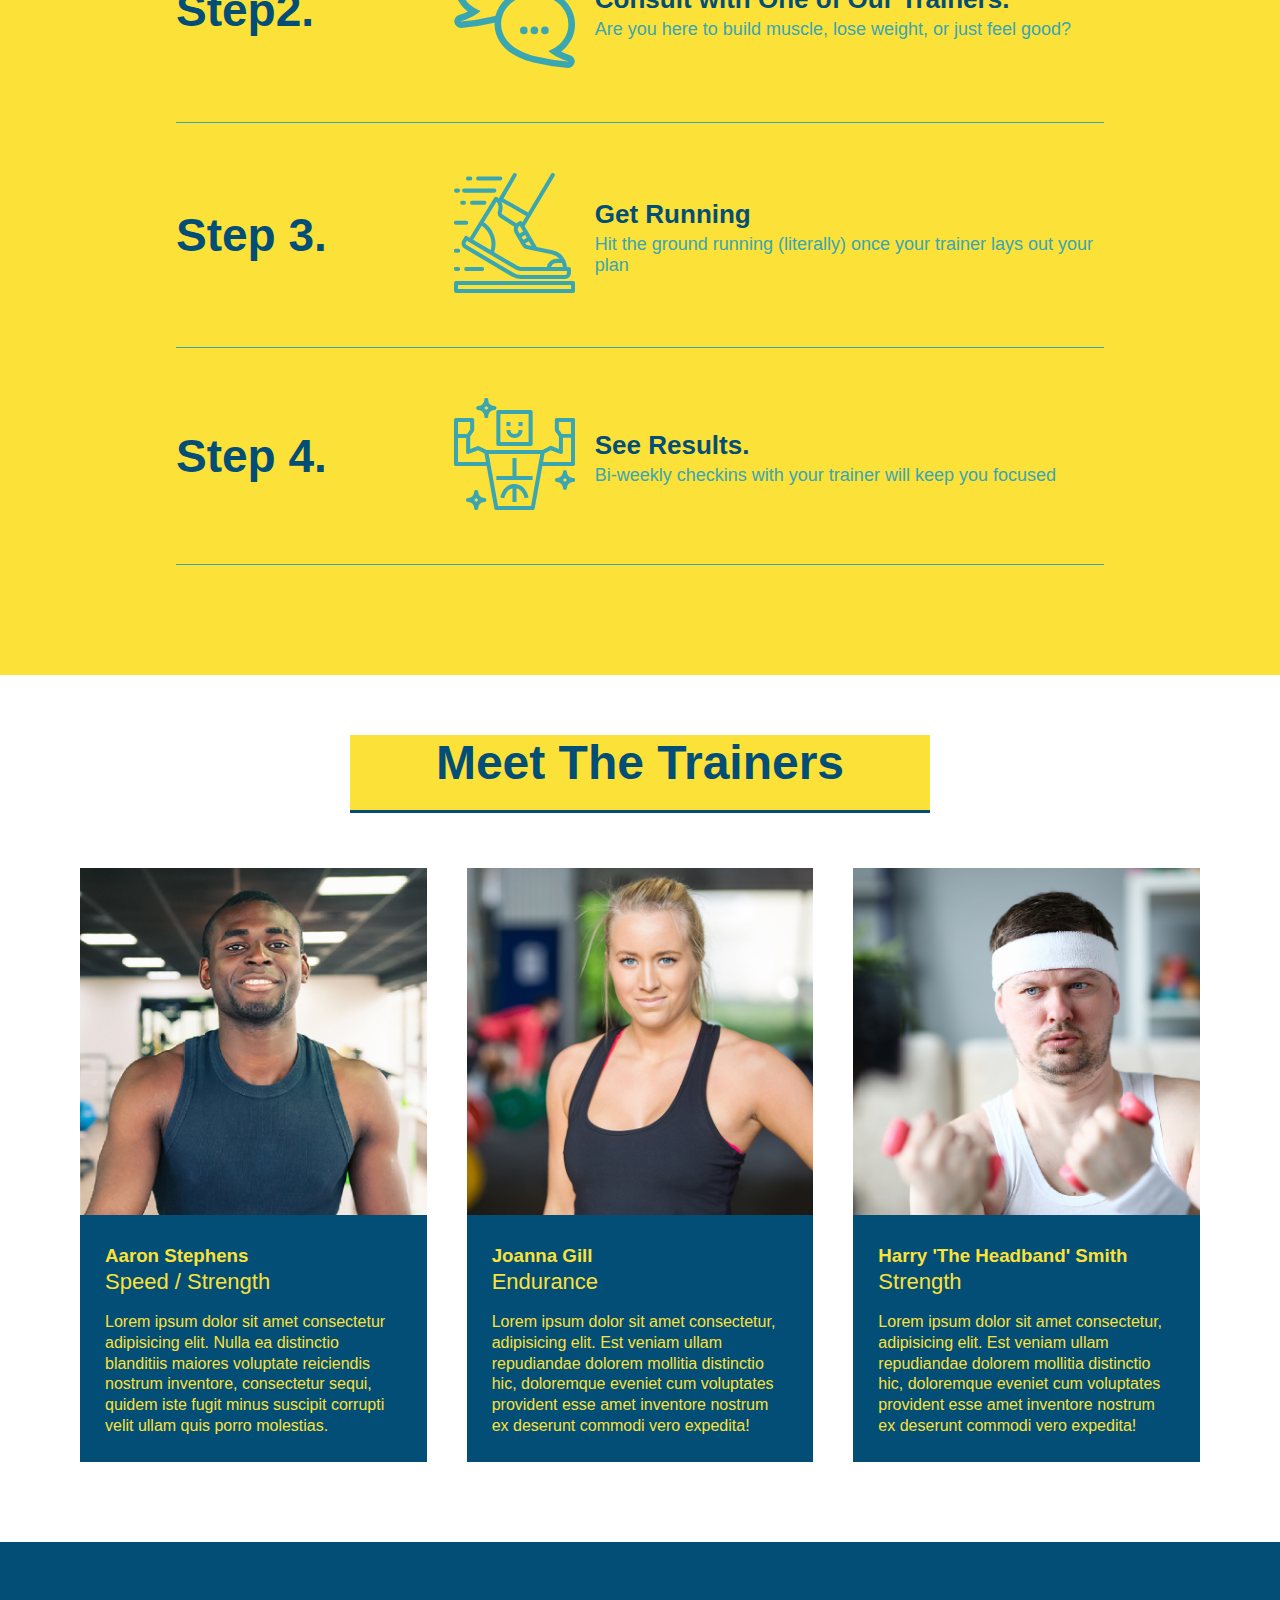
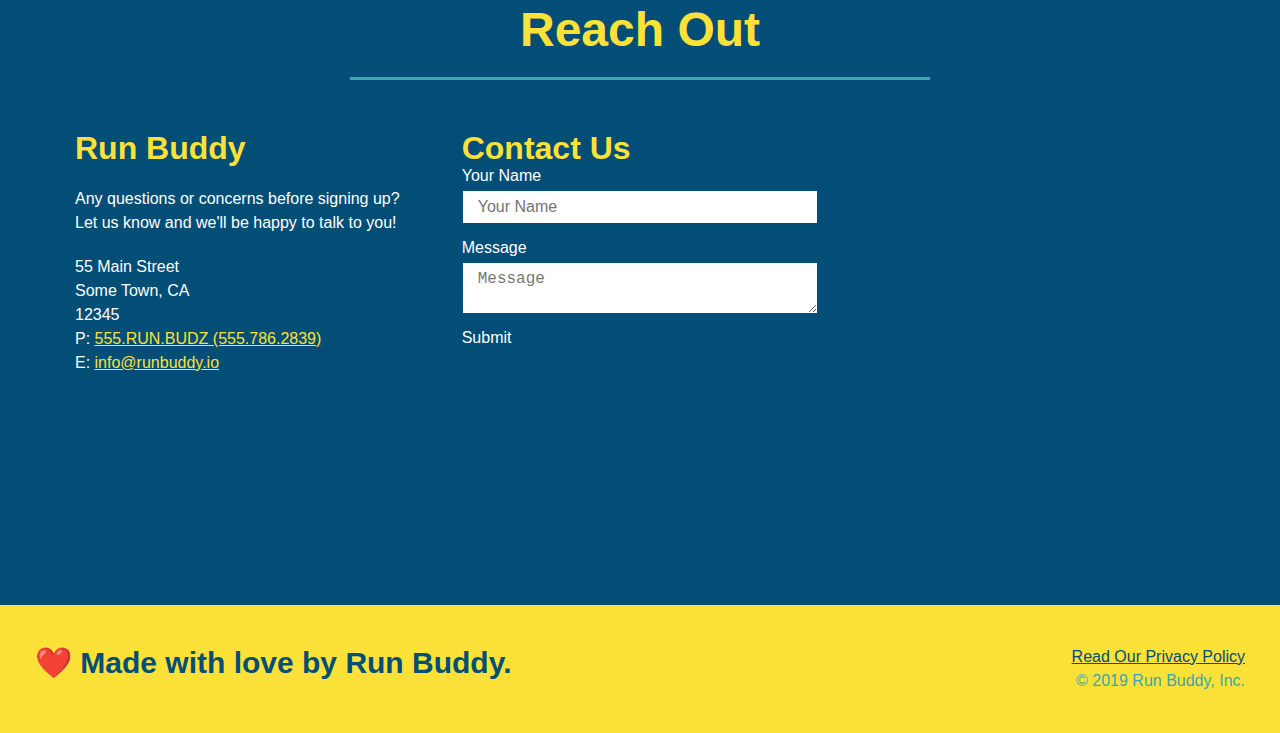
==== commit a305fd36: "media querie template added" ====
--- a/index.html
+++ b/index.html
@@ -3,6 +3,7 @@
     <head>
         <link rel="stylesheet" href="./assets/css/style.css" />
         <meta charset="UTF-8" />
+        <meta name="viewport" content="width=device-width, initial-scale=1.0" />
         <title>Run Buddy</title> 
     </head>
     
--- a/assets/css/style.css
+++ b/assets/css/style.css
@@ -42,7 +42,7 @@
 }
 
 header nav ul li a {
-    margin: 0 30px;
+    padding: 10px 15px;
     font-weight: lighter;
     font-size: 1.55vw;
 }
@@ -84,6 +84,7 @@
     justify-content: center;
     flex-wrap: wrap;
     justify-content: center;
+    align-items: flex-start;
 }
 .hero-cta {
     width: 35%;
@@ -91,7 +92,7 @@
     margin: 3.5%;
     color: #fff;
     font-size: 18px;
-    line-height: 1.3;
+    line-height: 1.2;
 }
 .hero-cta h2 {
     font-style: italic;
@@ -149,7 +150,7 @@
 }
 
 .section-title {
-    font-size: 55px;
+    font-size: 48px;
     color: #024e76;
     border-bottom: 3px solid;
     padding-bottom: 20px;
@@ -332,3 +333,15 @@
 }
 
 /* End of Reach Out Styles */
+
+/* MEDIA QUERY FOR SMALLER DESKTOP SCREENS AND SMALLER */
+@media screen and (max-width: 980px) {
+}
+
+/*  MEDIA QUERY FOR TABLETS AND SMALLER */
+@media screen and (max-width: 768px) {
+}
+
+/* MEDIA QUERY FOR MOBILE PHONES AND SMALLER */
+@media screen and (max-width: 575px)  {
+}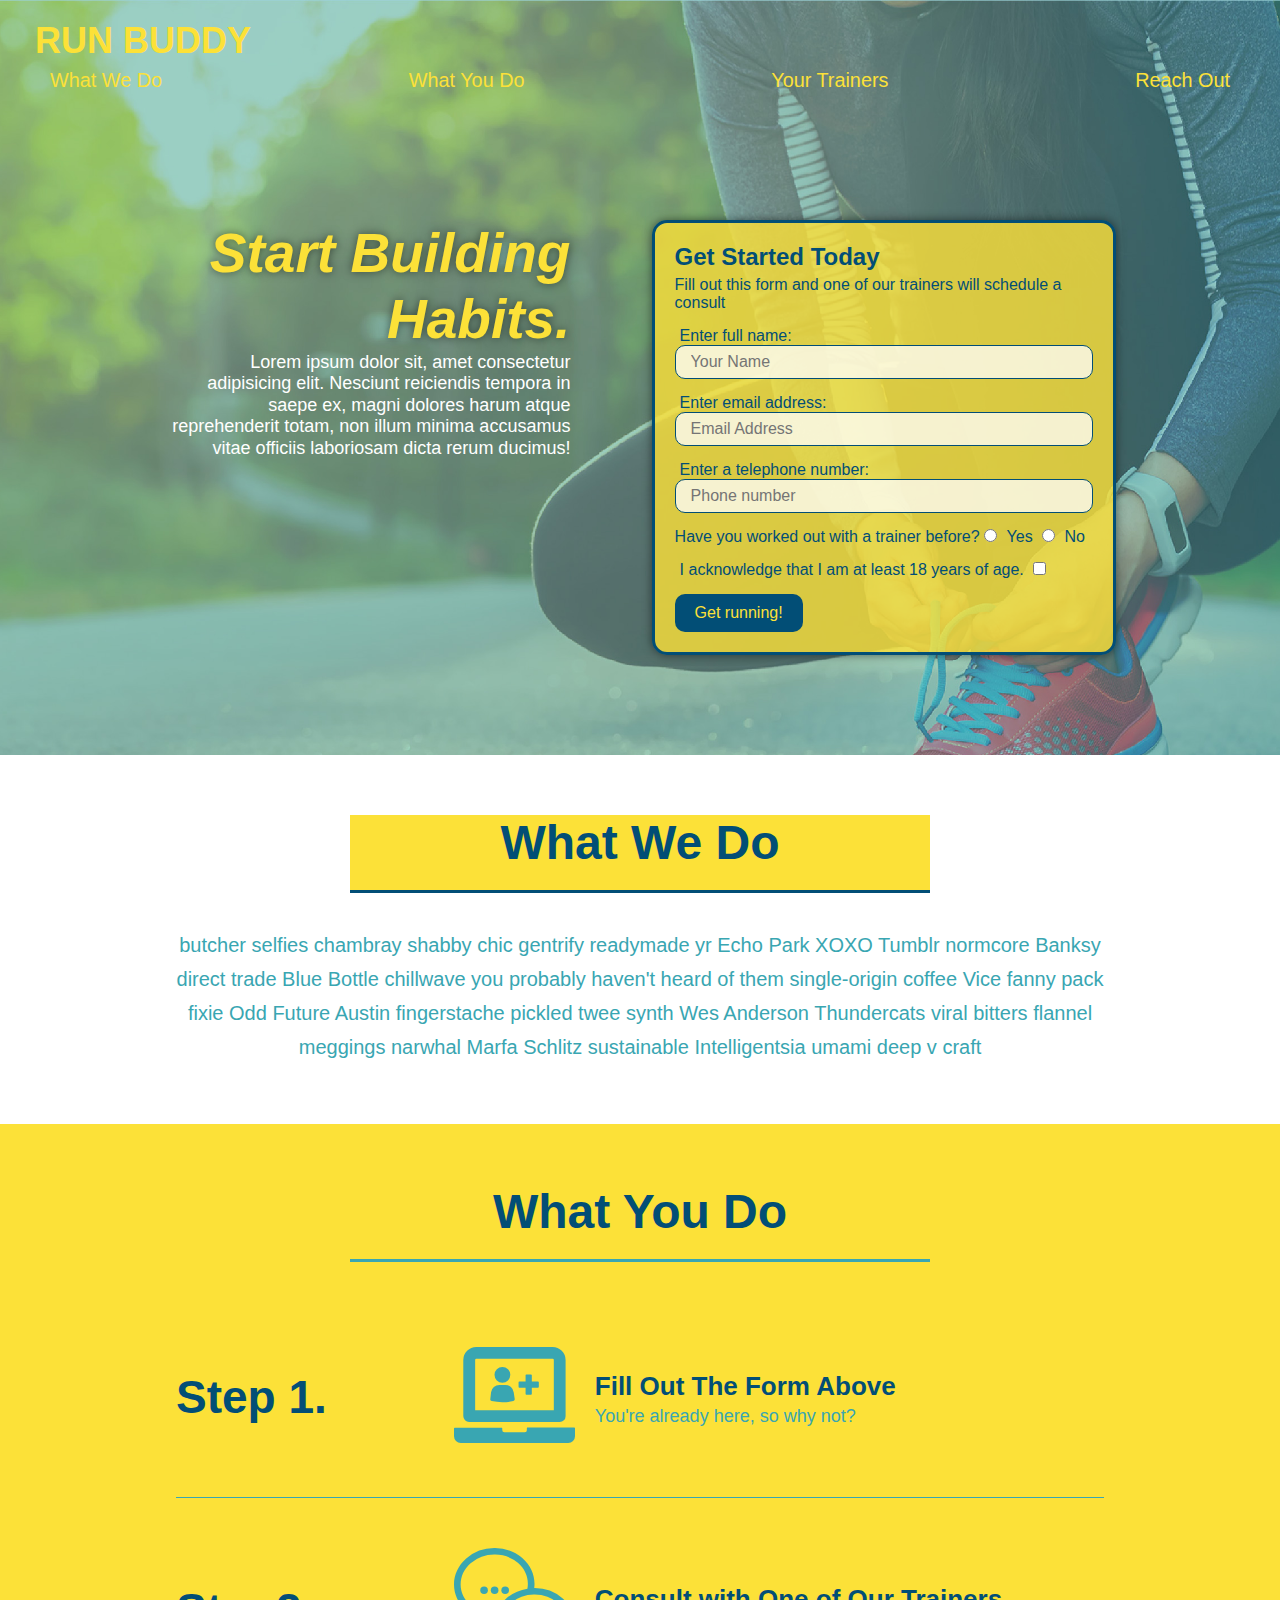
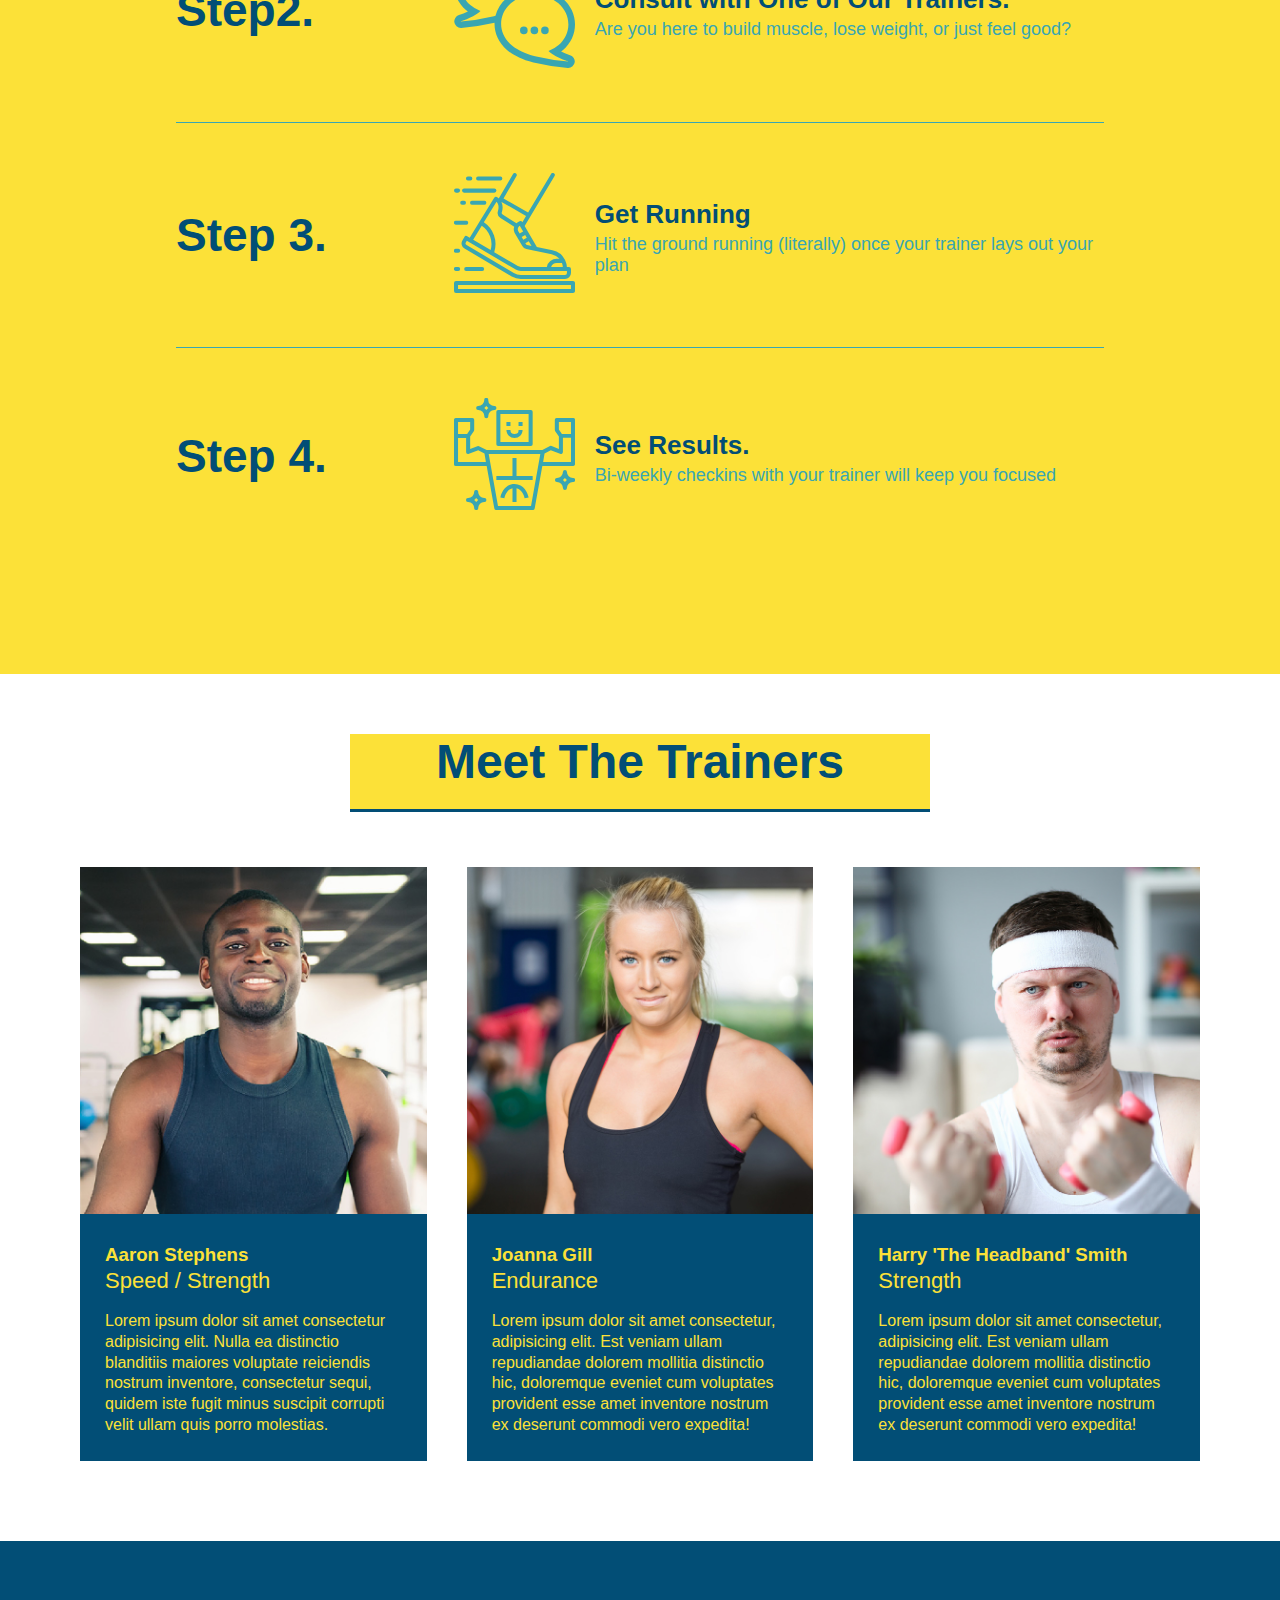
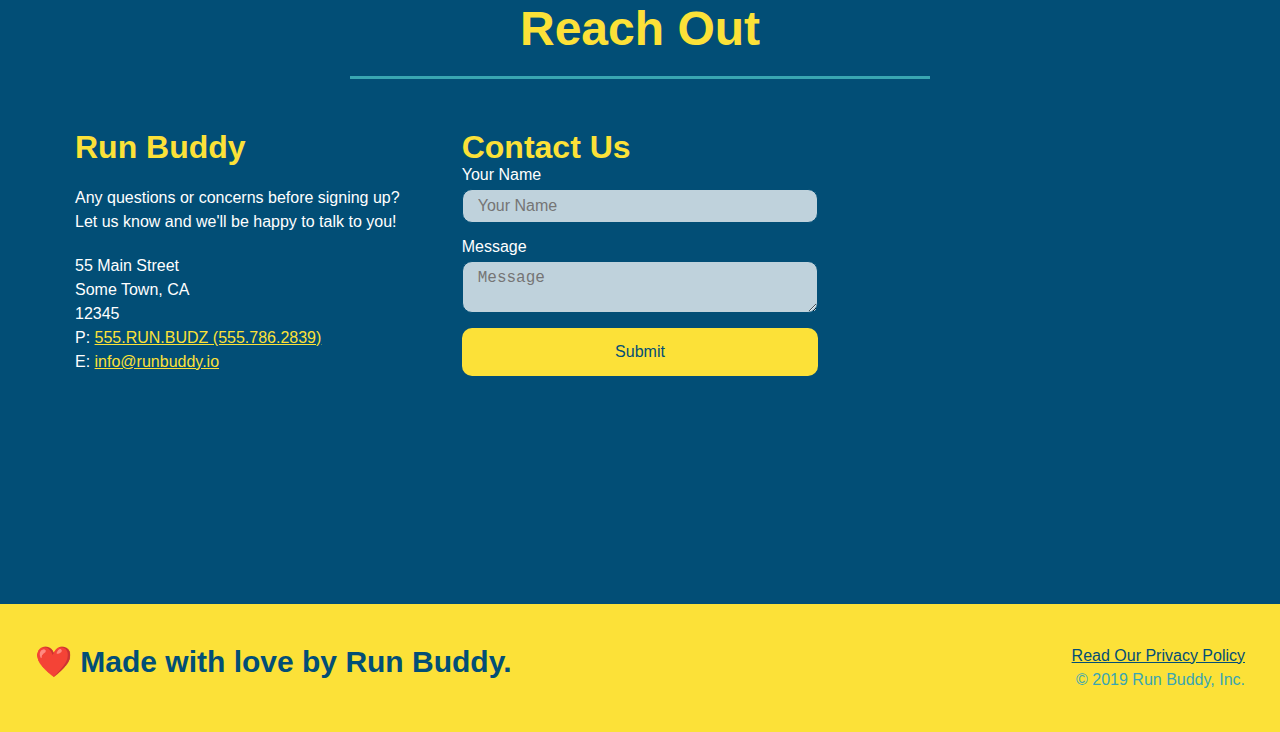
==== commit 3f4d19e7: "pseudo classes" ====
--- a/index.html
+++ b/index.html
@@ -214,7 +214,7 @@
                             <label for="contact-message">Message</label>
                             <textarea id="contact-message" placeholder="Message"></textarea>
 
-                            <buton type="submit">Submit</buton>
+                            <button type="submit">Submit</button>
                         </form>
                     </div>
             
--- a/assets/css/style.css
+++ b/assets/css/style.css
@@ -15,6 +15,14 @@
     display: flexbox;
     justify-content: space-between;
     flex-wrap: wrap;
+    position: -webkit-sticky;
+    position: sticky;
+    top: 0;
+    background-image: url("../images/hero-bg.jpeg");
+    background-size: cover;
+    background-position: center;
+    background-attachment: fixed;
+    background-position: 80%;
 }
 
 header h1 {
@@ -40,11 +48,20 @@
     align-items: center;
     list-style: none;
 }
-
 header nav ul li a {
     padding: 10px 15px;
     font-weight: lighter;
     font-size: 1.55vw;
+}
+
+header nav ul li a:hover {
+    padding: 10px 15px;
+    font-weight: lighter;
+    font-size: 1.55vw;
+    background: #fce138;
+    color:#024e76;
+    border-radius: 15px;
+    text-shadow: none;
 }
 
 footer {
@@ -85,6 +102,8 @@
     flex-wrap: wrap;
     justify-content: center;
     align-items: flex-start;
+    background-attachment: fixed;
+    background-position: 80%;
 }
 .hero-cta {
     width: 35%;
@@ -98,14 +117,17 @@
     font-style: italic;
     font-size: 55px;
     color: #fce138;
+    text-shadow: 0 0 10px rgba(0, 0, 0, 0.5);
 }
 .hero-form {
     border: 3px solid #024e76;
-    background-color: #fce138;
+    background-color: rgba(252, 225, 56, 0.8);
     padding: 20px;
     color: #024e76;
     margin: 3.5%;
     width: 40%;
+    box-shadow: 0 0 10px rgba(0, 0, 0, 0.5);
+    border-radius: 15px;
 }
 .hero-form h3 {
     font-size: 24px;
@@ -122,7 +144,14 @@
     color: #024e76;
     width: 100%;
     margin-bottom: 15px; 
-}
+    border-radius: 10px;
+    background-color: rgba(255, 255, 255, 0.75);
+}
+.form-input:focus{
+    background-color: rgba(255, 255, 255, 1);
+    outline: none;
+}
+
 .hero-form label {
     margin: 0 5px;
 }
@@ -132,6 +161,16 @@
     border: none;
     padding: 10px 20px;
     font-size: 16px;
+    border-radius: 10px;
+}
+.hero-form button:hover {
+    color: #fce138;
+    background-color: #024e76;
+    border: none;
+    padding: 10px 20px;
+    font-size: 16px;
+    border-radius: 10px;
+    background-color: #39a6b2;
 }
 /* Hero Style End */
 
@@ -188,12 +227,20 @@
     margin: 50px auto;
     padding-bottom: 50px;
     width: 80%;
-    border-bottom: 1px solid #39a6b2;
     display: flex;
     flex-wrap: wrap;
     align-items: center;
     justify-content: space-between;
     flex: 1 30%;
+    border-bottom: 1px solid #39a6b2;
+}
+
+.step:nth-child(even) {
+    border-bottom: 1px solid #39a6b2;
+}
+
+.step:last-child {
+    border: none;
 }
 
 .step-info{
@@ -320,6 +367,13 @@
     width: 100%;
     margin-bottom: 15px;
     margin-top: 5px;
+    border-radius: 10px;
+    background-color: rgba(255, 255, 255, 0.75);
+}
+
+.contact-form input:focus, .contact-form textarea:focus {
+    background-color: rgba(255, 225, 255, 1);
+    outline: none;
 }
 
 .contact-form button {
@@ -330,18 +384,100 @@
     text-align: center;
     padding: 15px 0;
     font-size: 16px;
+    border-radius: 10px;
+
 }
 
 /* End of Reach Out Styles */
 
 /* MEDIA QUERY FOR SMALLER DESKTOP SCREENS AND SMALLER */
 @media screen and (max-width: 980px) {
+    header {
+        padding-bottom: 0;
+        justify-content: center;
+        position: relative;
+    }
+    header h1 {
+        width: 100%;
+        text-align: center;
+        text-shadow: 0 0 10px rgba(0, 0, 0, 0.5);
+    }
+    header nav ul {
+        margin-top: 20px;
+        width: 100%;
+        justify-content: center;
+    }
+    header nav ul li a {
+        font-size: 20px;
+        text-shadow: 0 0 10px rgba(0, 0, 0, 0.5);
+    }
+    footer h2, footer div {
+        text-align: center;
+        width: 100%;
+    }
+    .hero-cta, .hero-form {
+        width: 100%;
+    }
+    .hero-cta {
+        text-align: center;
+    }
+    .section-title {
+        width: 80%;
+    }
+    .trainer {
+        flex: 0 70%;
+    }
+    .contact-info iframe{
+        flex: 1 100%;
+    }
 }
 
 /*  MEDIA QUERY FOR TABLETS AND SMALLER */
 @media screen and (max-width: 768px) {
+    section {
+        padding: 30px 15px;
+    }
+    .step h3 {
+        flex: 1 100%;
+        text-align: center;
+    }
+    .step-info {
+        flex: 2 100%;
+        text-align: center;
+        justify-content: center;
+    }
+    .step-img {
+        flex: 0 32%;
+        margin-right: 0;
+        margin-top: 15px;
+        margin-bottom: 15px;
+    }
+    .step-text {
+        flex: 100%;
+    }
 }
 
 /* MEDIA QUERY FOR MOBILE PHONES AND SMALLER */
 @media screen and (max-width: 575px)  {
+    .hero-form button {
+        width: 100%;
+    }
+    .section-title {
+        width: 95%;
+    }
+    .intro p {
+        width: 100%;
+    }
+    .trainer {
+        flex: 0 100%;
+    }
+    .contact-info {
+        text-align: center;
+    }
+    .contact-info > * {
+        flex: 0 100%;
+    }
+    .contact-form {
+        order: 3;
+    }
 }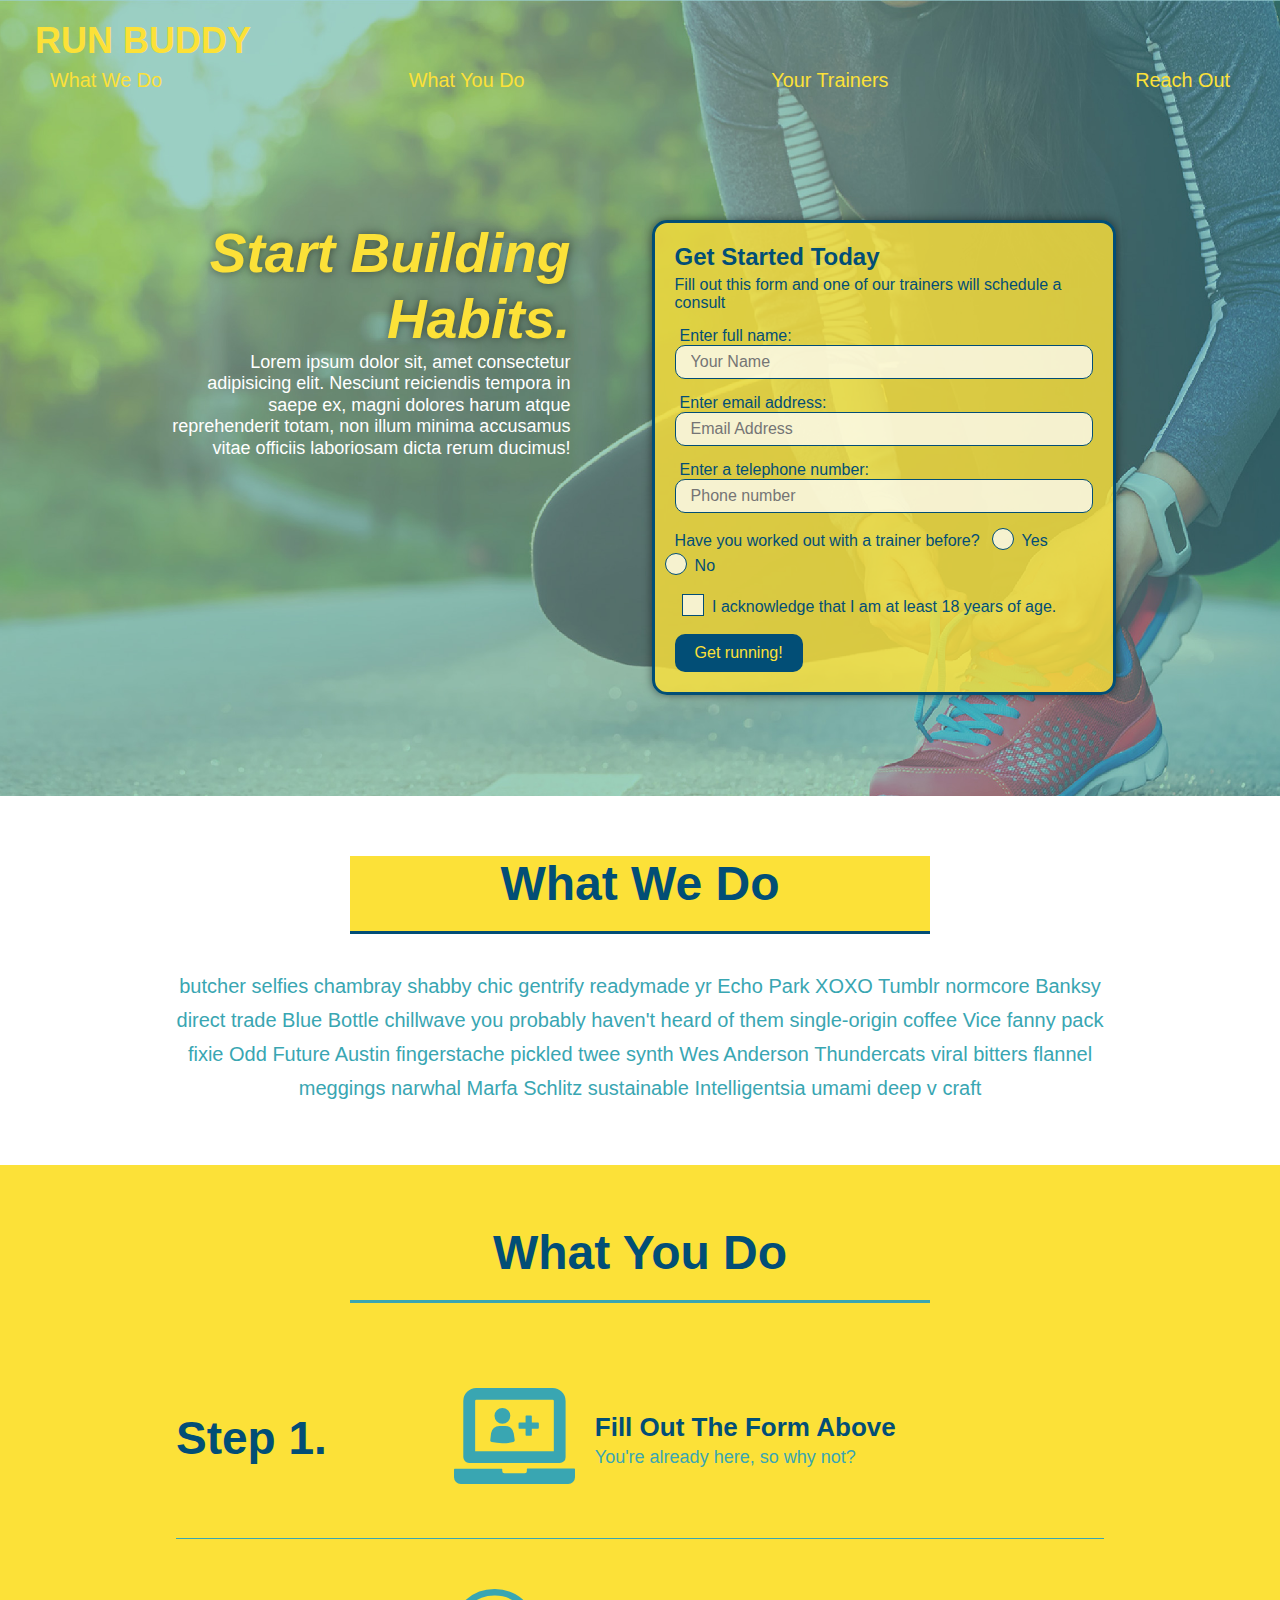
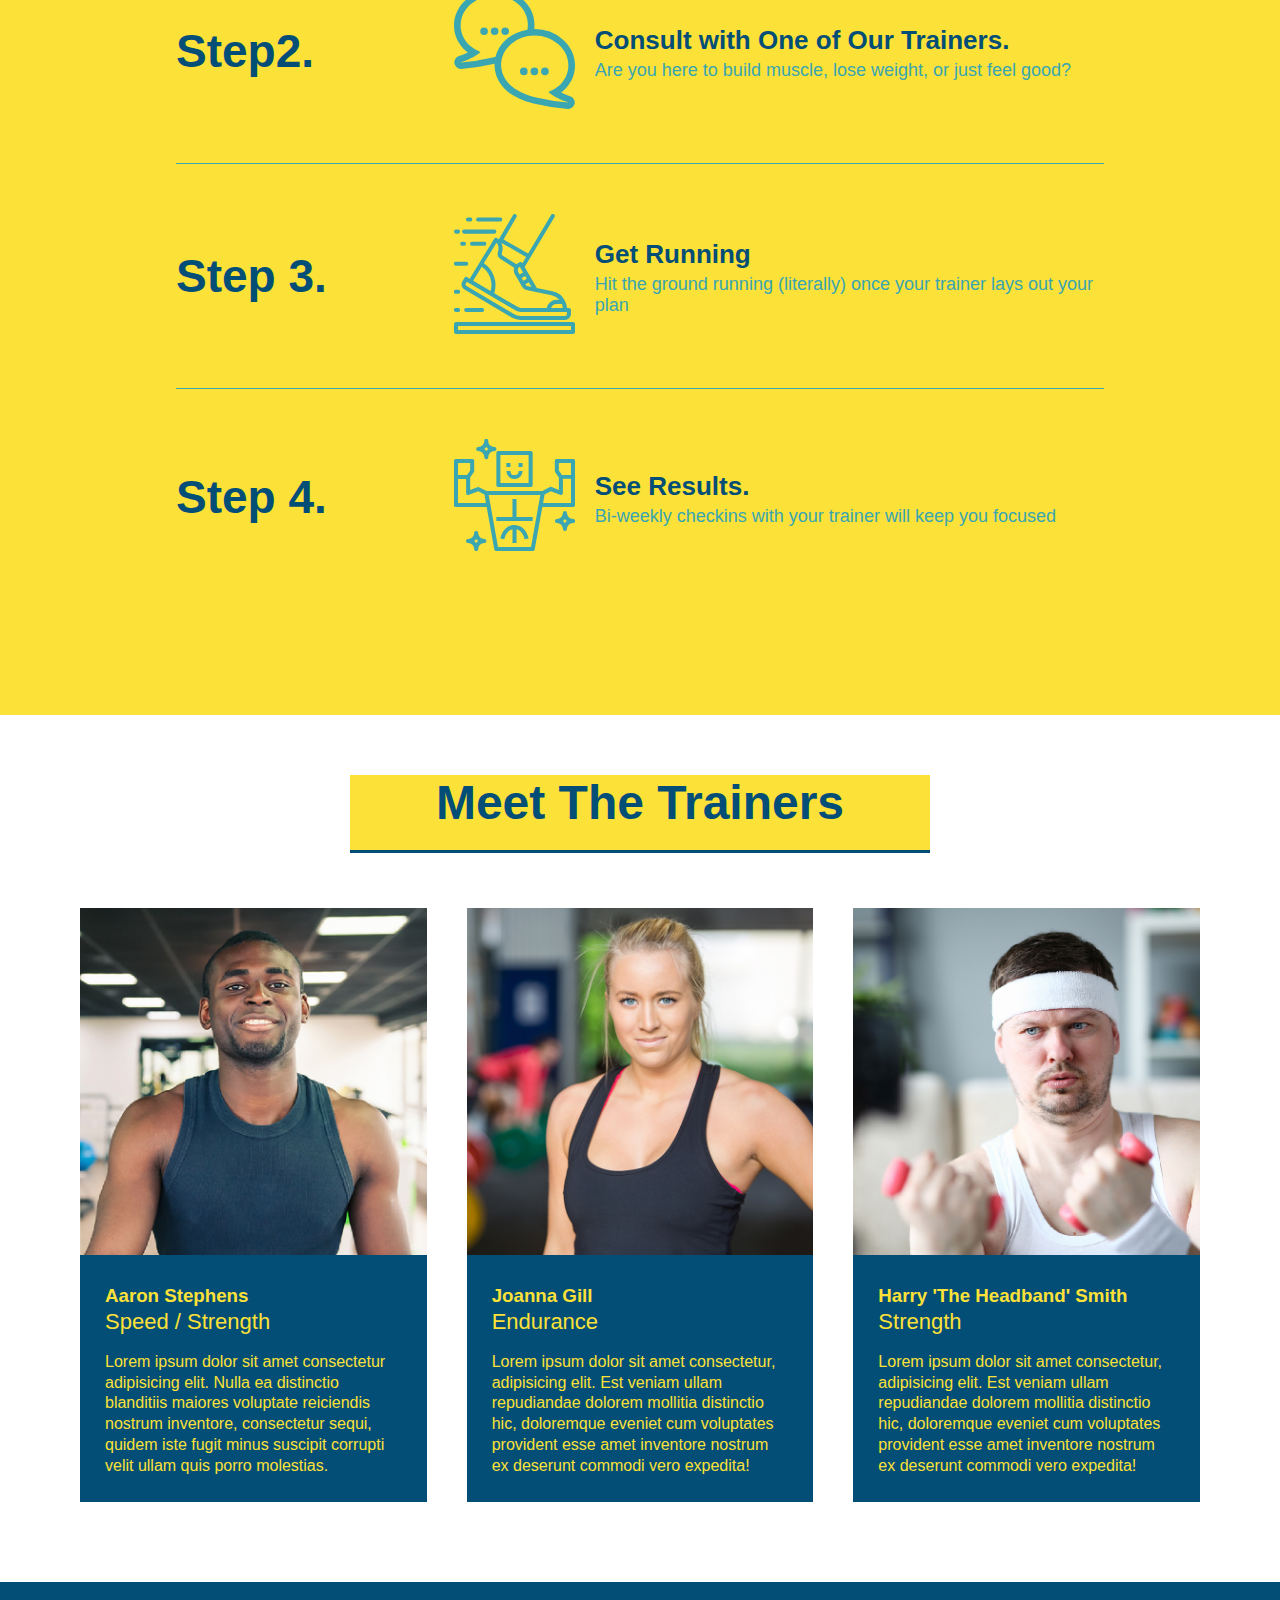
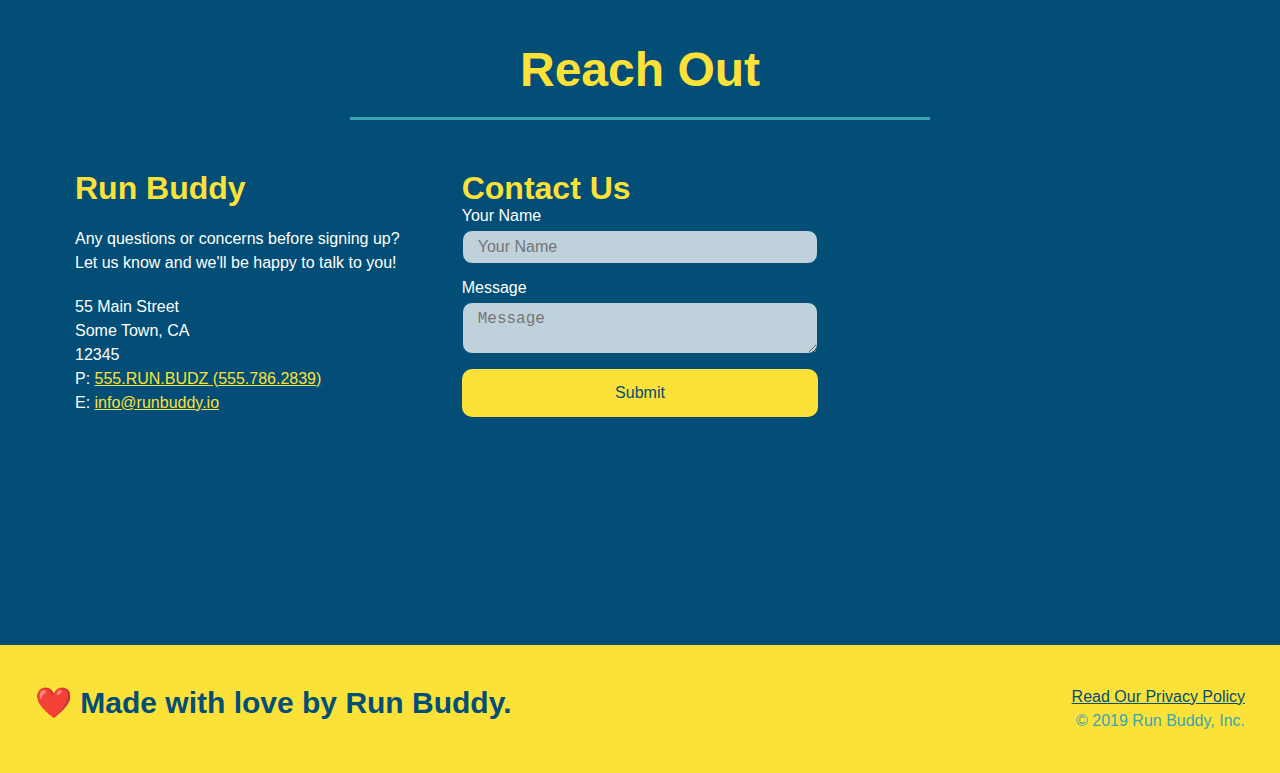
==== commit 388b6cd7: "final css touches" ====
--- a/index.html
+++ b/index.html
@@ -55,21 +55,23 @@
                 <input type="tel" placeholder="Phone number" name="phone" id="phone" class="form-input"/>
                 <p>
                     Have you worked out with a trainer before?
-                    <input type="radio" name="trainer-confirm" id="trainer=yes" />
-                    <label for="trainer-yes">Yes</label>
-                    <input type="radio" name="trainer-confirm" id="trainer-no" />
-                    <label for="trainer-no">No</label>
-                </p>       
-                <p>
-                    <label for="checkbok" >
-                        I acknowledge that I am at least 18 years of age.
-                    </label>
+                    <span class="radio-wrapper">
+                        <input type="radio" name="trainer-confirm" id="trainer-yes" />
+                        <label for="trainer-yes">Yes</label>
+                    </span>
+                    <span class="radio-wrapper">
+                        <input type="radio" name="trainer-confirm" id="trainer-no" />
+                        <label for="trainer-no">No</label>
+                    </span>
+                </p>
+                    <span class="checkbox-wrapper">
                     <input type="checkbox" name="age-confirm" id="checkbox" />
-                </p>
+                    <label for="checkbox">I acknowledge that I am at least 18 years of age.</label>
+                    </span>  
+                </p>         
                     <button type="submit">
                         Get running!
-                    </button>
-            
+                    </button>  
             </form>  
             </div>
         </section>
--- a/assets/css/style.css
+++ b/assets/css/style.css
@@ -1,3 +1,8 @@
+:root {
+    --primary-color: #fce138;
+    --secondary-color: #024e76;
+    --tertiary-color: #39a6b2;
+}
 * {
   margin: 0;
   padding: 0;
@@ -5,13 +10,13 @@
 }
 
 body {
-    color: #39a6b2;
+    color: var(--tertiary-color);
     font-family: Arial, Helvetica, sans-serif;
 }
 
 header {
     padding: 20px 35px;
-    background-color: #39a6b2;
+    background-color: var(--tertiary-color);
     display: flexbox;
     justify-content: space-between;
     flex-wrap: wrap;
@@ -23,18 +28,19 @@
     background-position: center;
     background-attachment: fixed;
     background-position: 80%;
+    z-index: 9999;
 }
 
 header h1 {
     font-weight: bold;
     margin: 0;
     font-size:  36px;
-    color: #fce138;
+    color: var(--primary-color);
 }
 
 header a {
     text-decoration: none;
-    color: #fce138
+    color: var(--primary-color);
 }
 
 header nav {
@@ -58,14 +64,14 @@
     padding: 10px 15px;
     font-weight: lighter;
     font-size: 1.55vw;
-    background: #fce138;
-    color:#024e76;
+    background: var(--primary-color);
+    color:var(--secondary-color);
     border-radius: 15px;
     text-shadow: none;
 }
 
 footer {
-    background: #fce138;
+    background: var(--primary-color);
     width: 100%;
     padding: 40px 35px;
     display: flex;
@@ -74,7 +80,7 @@
 }
 
 footer h2 {
-    color: #024e76;
+    color: var(--secondary-color);
     font-size: 30px;
     margin: 0;
 }
@@ -85,7 +91,7 @@
 }
 
 footer a {
-    color: #024e76;
+    color: var(--secondary-color);
 }
 
 section {
@@ -116,14 +122,14 @@
 .hero-cta h2 {
     font-style: italic;
     font-size: 55px;
-    color: #fce138;
+    color: var(--primary-color);
     text-shadow: 0 0 10px rgba(0, 0, 0, 0.5);
 }
 .hero-form {
-    border: 3px solid #024e76;
+    border: 3px solid var(--secondary-color);
     background-color: rgba(252, 225, 56, 0.8);
     padding: 20px;
-    color: #024e76;
+    color: var(--secondary-color);
     margin: 3.5%;
     width: 40%;
     box-shadow: 0 0 10px rgba(0, 0, 0, 0.5);
@@ -137,11 +143,11 @@
     margin: 5px 0 15px 0;
 }
 .form-input {
-    border: 1px solid #024e76;
+    border: 1px solid var(--secondary-color);
     display: block;
     padding: 7px 15px;
     font-size: 16px;
-    color: #024e76;
+    color: var(--secondary-color);
     width: 100%;
     margin-bottom: 15px; 
     border-radius: 10px;
@@ -156,41 +162,98 @@
     margin: 0 5px;
 }
 .hero-form button {
-    color: #fce138;
-    background-color: #024e76;
+    color: var(--primary-color);
+    background-color: var(--secondary-color);
     border: none;
     padding: 10px 20px;
     font-size: 16px;
     border-radius: 10px;
 }
 .hero-form button:hover {
-    color: #fce138;
-    background-color: #024e76;
+    color: var(--primary-color);
+    background-color: var(--secondary-color);
     border: none;
     padding: 10px 20px;
     font-size: 16px;
     border-radius: 10px;
-    background-color: #39a6b2;
-}
+    background-color: var(--tertiary-color);
+}
+.checkbox-wrapper input, .radio-wrapper input {
+    opacity: 0;
+}
+.checkbox-wrapper label, .radio-wrapper label {
+    position: relative;
+    left: 10px;
+    margin: 10px;
+    line-height: 1.6;
+}
+.checkbox-wrapper label::before, .radio-wrapper label::before{
+    content: "";
+    height: 20px;
+    width: 20px;
+    background: rgba(255, 255, 255, 0.75);
+    border: 1px solid var(--secondary-color);
+    position: absolute;
+    top: -4px;
+    left: -30px;
+}
+.radio-wrapper label::before {
+    border-radius: 50%;
+}
+.radio-wrapper label::after {
+    content:"";
+    width: 20px;
+    height: 20px;
+    border-radius: 50%;
+    background: var(--secondary-color);
+    position: absolute;
+    left: -29px;
+    top: -3px;
+    background-image: radial-gradient(circle, var(--tertiary-color), var(--secondary-color));
+}
+.checkbox-wrapper label::after {
+    content: "";
+    height: 6px;
+    width: 14px;
+    border-left: 2px solid var(--secondary-color);
+    border-bottom: 2px solid var(--secondary-color);
+    position: absolute;
+    left: -26px;
+    top: 1px;
+    transform: rotate(-58deg);
+}
+.checkbox-wrapper input + label::after,
+.radio-wrapper input + label::after{
+    content: none;
+}
+.checkbox-wrapper input:checked + label::after,
+.radio-wrapper input:checked + label::after {
+    content: "";
+}
+
+
+
+
+
 /* Hero Style End */
 
 .intro p {
     /* add this alongside your other declarations */
     margin: 0 auto;
     line-height: 1.7;
-    color:#39a6b2;
+    color:var(--tertiary-color);
     width: 80%;
     font-size: 20px;
     text-align: center;
 }
 
 .steps {
-    background-color: #fce138;
+    background-color: var(--primary-color);
 }
 
 .section-title {
     font-size: 48px;
-    color: #024e76;
+    color: var(--secondary-color);
     border-bottom: 3px solid;
     padding-bottom: 20px;
     text-align: center;
@@ -199,28 +262,28 @@
 }
 
 .primary-border {
-    background-color: #fce138;
+    background-color: var(--primary-color);
 }
 
 .secondary-border {
-    border-color: #39a6b2;
+    border-color: var(--tertiary-color);
 }
 
 .step h3{
-    color:#024e76;
+    color: var(--secondary-color);
     font-size: 46px;
     flex: 1 30%;
 }
 
 .step-text p {
-    color:#39a6b2;
+    color: var(--tertiary-color);
     font-size: 18px;
 }
 
 .step-text h4 {
     font-size: 26px;
     line-height: 1.5;
-    color: #024e76;
+    color: var(--secondary-color);
 }
 
 .step {
@@ -232,11 +295,11 @@
     align-items: center;
     justify-content: space-between;
     flex: 1 30%;
-    border-bottom: 1px solid #39a6b2;
+    border-bottom: 1px solid var(--tertiary-color);
 }
 
 .step:nth-child(even) {
-    border-bottom: 1px solid #39a6b2;
+    border-bottom: 1px solid var(--tertiary-color);
 }
 
 .step:last-child {
@@ -274,8 +337,8 @@
 .trainer {
     margin: 20px;
     flex: 1;
-    background: #024e76;
-    color:#fce138;
+    background: var(--secondary-color);
+    color: var(--primary-color);
 }
 
 .trainer img{
@@ -316,7 +379,7 @@
 }
 
 .contact {
-    background: #024e76;
+    background: var(--secondary-color);
 }
 
 .contact-info {
@@ -331,7 +394,7 @@
 }
 
 .contact h2 {
-    color: #fce138;
+    color: var(--primary-color);
 }
 
 .contact-info iframe {
@@ -343,7 +406,7 @@
 }
 
 .contact-info h3 {
-    color: #fce138;
+    color: var(--primary-color);
     font-size: 32px;
 }
 
@@ -355,15 +418,15 @@
 }
 
 .contact-info a {
-    color: #fce138;
+    color: var(--primary-color);
 }
 
 .contact-form input, .contact-form textarea {
-    border: 1px solid #024e76;
+    border: 1px solid var(--secondary-color);
     display: block;
     padding: 7px 15px;
     font-size: 16px;
-    color:#024e76;
+    color: var(--secondary-color);
     width: 100%;
     margin-bottom: 15px;
     margin-top: 5px;
@@ -379,8 +442,8 @@
 .contact-form button {
     width: 100%;
     border: none;
-    background: #fce138;
-    color:#024e76;
+    background: var(--primary-color);
+    color: var(--secondary-color);
     text-align: center;
     padding: 15px 0;
     font-size: 16px;
